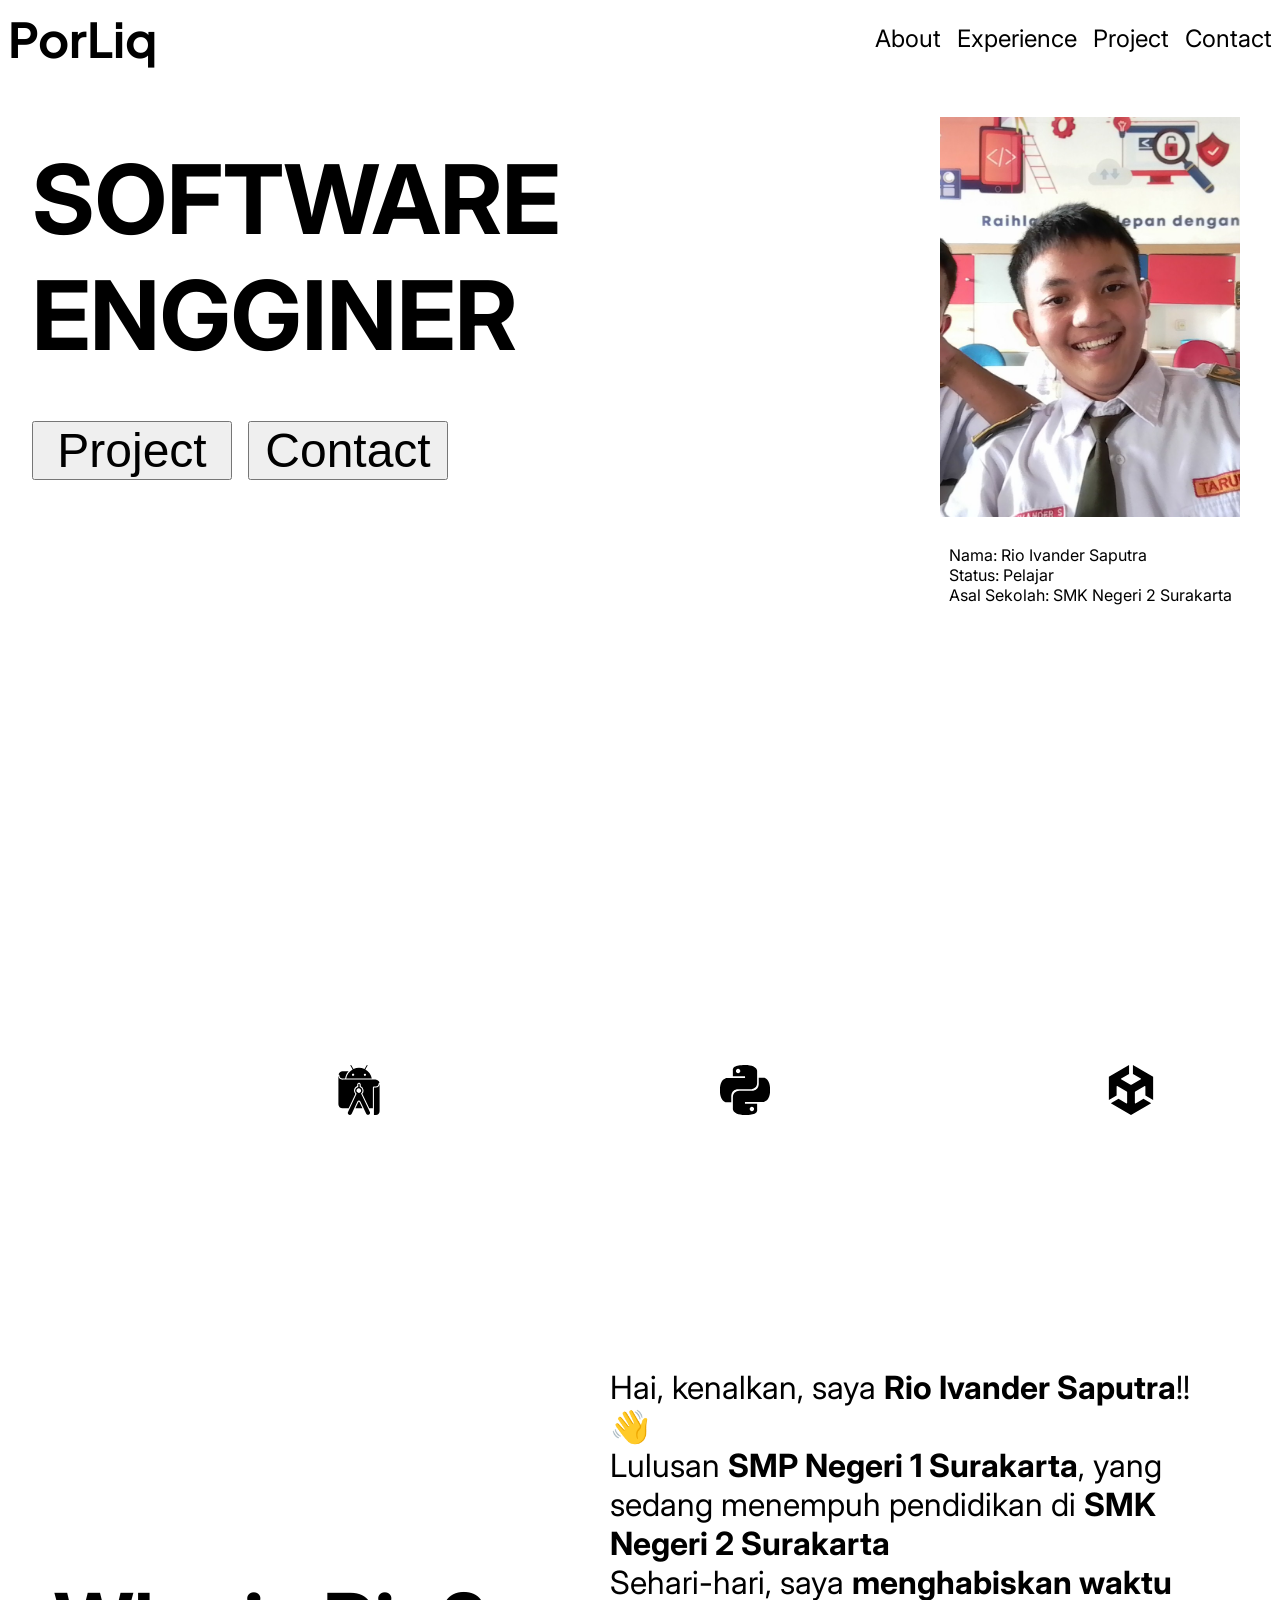
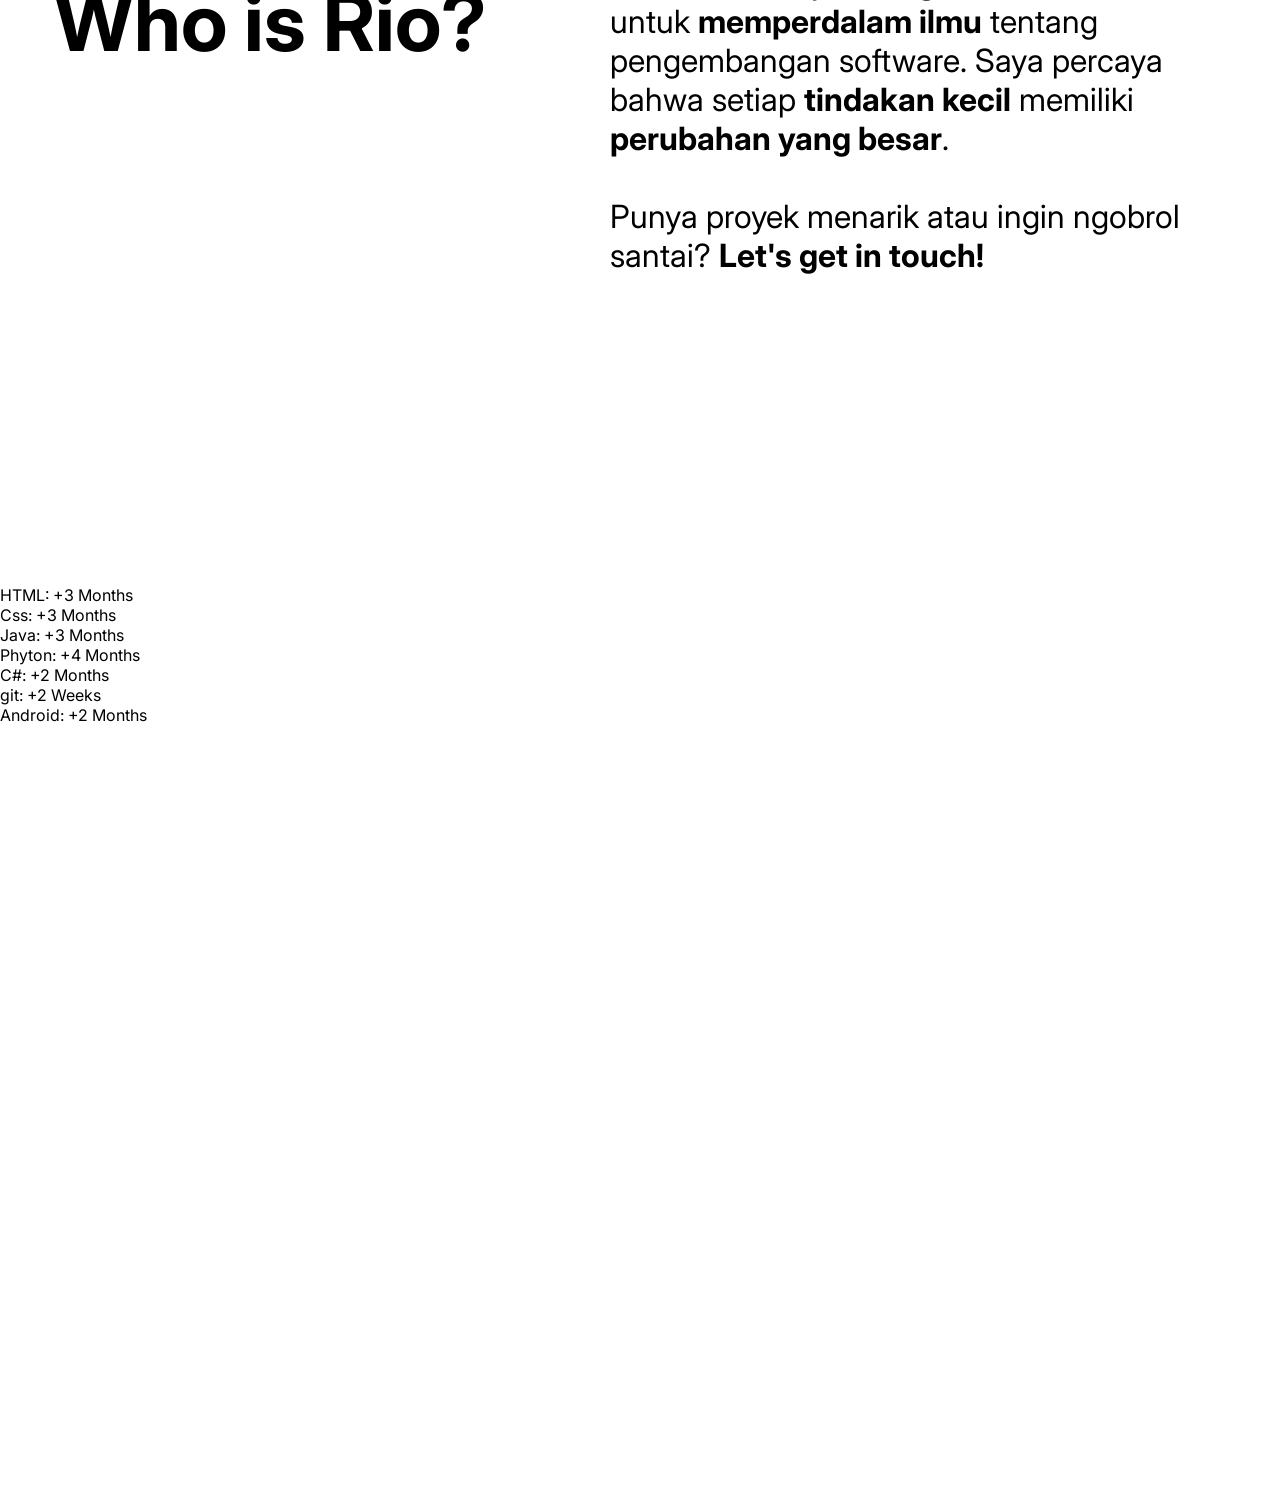
==== index.html @ a6c9bf60 "Rename Page-1.html to index.html" ====
<!DOCTYPE html>
<html lang="en">
<head>
    <meta charset="UTF-8">
    <meta name="viewport" content="width=device-width, initial-scale=1.0">
    <title>ProLi</title>

    <link rel="stylesheet" href="/style.css">
</head>
<body>
    <header id="MenuAtas">
            <section id="Tempat-Judul">
<!--                 <div id="Tempat-Animasi">
                    <p id="Animasi-Kotak"></p>
                    <p id="Animasi-Kotak"></p>
                    <p id="Animasi-Kotak"></p>
                    <p id="Animasi-Kotak"></p>
                </div> -->

                <h1 id="Judul-Halaman">PorLiq</h1>
            </section>
            <ul id="Tempat-List-Fast">
                <li class="List-Fast"> <a href="#About">About</a></li>
                <li class="List-Fast"> <a href="#Experience">Experience</a></li>
                <li class="List-Fast"> <a href="">Project</a></li>
                <li class="List-Fast"> <a href="">Contact</a></li>
            </ul>
    </header>

    <main>
        <div id="Tempat-Profil">

          
            <section id="Kartu-Profil">
                <figure><img src="../WIN_20260107_13_57_16_Pro.jpg" alt="Rio"></figure>
                <figcaption>
                    Nama: Rio Ivander Saputra <br>
                    Status: Pelajar <br>
                    Asal Sekolah: SMK Negeri 2 Surakarta <br>
                </figcaption>
            </section>

            <div id="Tambahan-Penjelasan">
                <h2 id="Judul-Bawah">SOFTWARE ENGGINER</h1>
                <div id="Tempat-Button">
                    <button class="Tombol"><a href="">Project</a></button>
                    <button class="Tombol"><a href="">Contact</a></button>
                </div>

            
            </div>  

        </div>

        <section id="Tempat-Kotak-Animasi">
            <div class="Animasi-Kotak-Program"><svg role="img" viewBox="0 0 24 24" xmlns="http://www.w3.org/2000/svg"><title>HTML5</title><path d="M1.5 0h21l-1.91 21.563L11.977 24l-8.564-2.438L1.5 0zm7.031 9.75l-.232-2.718 10.059.003.23-2.622L5.412 4.41l.698 8.01h9.126l-.326 3.426-2.91.804-2.955-.81-.188-2.11H6.248l.33 4.171L12 19.351l5.379-1.443.744-8.157H8.531z"/></svg></div>
            <div class="Animasi-Kotak-Program"><svg role="img" viewBox="0 0 24 24" xmlns="http://www.w3.org/2000/svg"><title>CSS</title><path d="M0 0v20.16A3.84 3.84 0 0 0 3.84 24h16.32A3.84 3.84 0 0 0 24 20.16V3.84A3.84 3.84 0 0 0 20.16 0Zm14.256 13.08c1.56 0 2.28 1.08 2.304 2.64h-1.608c.024-.288-.048-.6-.144-.84-.096-.192-.288-.264-.552-.264-.456 0-.696.264-.696.84-.024.576.288.888.768 1.08.72.288 1.608.744 1.92 1.296q.432.648.432 1.656c0 1.608-.912 2.592-2.496 2.592-1.656 0-2.4-1.032-2.424-2.688h1.68c0 .792.264 1.176.792 1.176.264 0 .456-.072.552-.24.192-.312.24-1.176-.048-1.512-.312-.408-.912-.6-1.32-.816q-.828-.396-1.224-.936c-.24-.36-.36-.888-.36-1.536 0-1.44.936-2.472 2.424-2.448m5.4 0c1.584 0 2.304 1.08 2.328 2.64h-1.608c0-.288-.048-.6-.168-.84-.096-.192-.264-.264-.528-.264-.48 0-.72.264-.72.84s.288.888.792 1.08c.696.288 1.608.744 1.92 1.296.264.432.408.984.408 1.656.024 1.608-.888 2.592-2.472 2.592-1.68 0-2.424-1.056-2.448-2.688h1.68c0 .744.264 1.176.792 1.176.264 0 .456-.072.552-.24.216-.312.264-1.176-.048-1.512-.288-.408-.888-.6-1.32-.816-.552-.264-.96-.576-1.2-.936s-.36-.888-.36-1.536c-.024-1.44.912-2.472 2.4-2.448m-11.031.018c.711-.006 1.419.198 1.839.63.432.432.672 1.128.648 1.992H9.336c.024-.456-.096-.792-.432-.96-.312-.144-.768-.048-.888.24-.12.264-.192.576-.168.864v3.504c0 .744.264 1.128.768 1.128a.65.65 0 0 0 .552-.264c.168-.24.192-.552.168-.84h1.776c.096 1.632-.984 2.712-2.568 2.688-1.536 0-2.496-.864-2.472-2.472v-4.032c0-.816.24-1.44.696-1.848.432-.408 1.146-.624 1.857-.63"/></svg></div>
            <div class="Animasi-Kotak-Program"><svg role="img" viewBox="0 0 24 24" xmlns="http://www.w3.org/2000/svg"><title>Android Studio</title><path d="M19.2693 10.3368c-.3321 0-.6026.2705-.6026.6031v9.8324h-1.7379l-3.3355-6.9396c.476-.5387.6797-1.286.5243-2.0009a2.2862 2.2862 0 0 0-1.2893-1.6248v-.8124c.0121-.2871-.1426-.5787-.4043-.7407-.1391-.0825-.2884-.1234-.4402-.1234a.8478.8478 0 0 0-.4318.1182c-.2701.1671-.4248.4587-.4123.7662l-.0003.721c-1.0149.3668-1.6619 1.4153-1.4867 2.5197a2.282 2.282 0 0 0 .5916 1.2103l-3.2096 6.9064H4.0928c-1.0949-.007-1.9797-.8948-1.9832-1.9896V5.016c-.0055 1.1024.8836 2.0006 1.9859 2.0062a2.024 2.024 0 0 0 .1326-.0037h14.7453s2.5343-.2189 2.8619 1.5392c-.2491.0287-.4449.2321-.4449.4889 0 .7115-.5791 1.2901-1.3028 1.2901h-.8183zM17.222 22.5366c.2347.4837.0329 1.066-.4507 1.3007-.1296.0629-.2666.0895-.4018.0927a.9738.9738 0 0 1-.3194-.0455c-.024-.0078-.046-.0209-.0694-.0305a.9701.9701 0 0 1-.2277-.1321c-.0247-.0192-.0495-.038-.0724-.0598-.0825-.0783-.1574-.1672-.21-.2757l-1.2554-2.6143-1.5585-3.2452a.7725.7725 0 0 0-.6995-.4443h-.0024a.792.792 0 0 0-.7083.4443l-1.5109 3.2452-1.2321 2.6464a.9722.9722 0 0 1-.7985.5795c-.0626.0053-.1238-.0024-.185-.0087-.0344-.0036-.069-.0053-.1025-.0124-.0489-.0103-.0954-.0278-.142-.0452-.0301-.0113-.0613-.0197-.0901-.0339-.0496-.0244-.0948-.0565-.1397-.0889-.0217-.0156-.0457-.0275-.0662-.045a.9862.9862 0 0 1-.1695-.1844.9788.9788 0 0 1-.0708-.9852l.8469-1.8223 3.2676-7.0314a1.7964 1.7964 0 0 1-.7072-1.1637c-.1555-.9799.5129-1.9003 1.4928-2.0559V9.3946a.3542.3542 0 0 1 .1674-.3155.3468.3468 0 0 1 .3541 0 .354.354 0 0 1 .1674.3155v1.159l.0129.0064a1.8028 1.8028 0 0 1 1.2878 1.378 1.7835 1.7835 0 0 1-.6439 1.7836l3.3889 7.0507.8481 1.7643zM12.9841 12.306c.0042-.6081-.4854-1.1044-1.0935-1.1085a1.1204 1.1204 0 0 0-.7856.3219 1.101 1.101 0 0 0-.323.7716c-.0042.6081.4854 1.1044 1.0935 1.1085h.0077c.6046 0 1.0967-.488 1.1009-1.0935zm-1.027 5.2768c-.1119.0005-.2121.0632-.2571.1553l-1.4127 3.0342h3.3733l-1.4564-3.0328a.274.274 0 0 0-.2471-.1567zm8.1432-6.7459l-.0129-.0001h-.8177a.103.103 0 0 0-.103.103v12.9103a.103.103 0 0 0 .0966.103h.8435c.9861-.0035 1.7836-.804 1.7836-1.79V9.0468c0 .9887-.8014 1.7901-1.7901 1.7901zM2.6098 5.0161v.019c.0039.816.6719 1.483 1.4874 1.4869a12.061 12.061 0 0 1 .1309-.0034h1.1286c.1972-1.315.7607-2.525 1.638-3.4859H4.0993c-.9266.0031-1.6971.6401-1.9191 1.4975.2417.0355.4296.235.4296.4859zm6.3381-2.8977L7.9112.3284a.219.219 0 0 1 0-.2189A.2384.2384 0 0 1 8.098 0a.219.219 0 0 1 .1867.1094l1.0496 1.8158a6.4907 6.4907 0 0 1 5.3186 0L15.696.1094a.2189.2189 0 0 1 .3734.2189l-1.0302 1.79c1.6671.9125 2.7974 2.5439 3.0975 4.4018l-12.286-.0014c.3004-1.8572 1.4305-3.488 3.0972-4.4003zm5.3774 2.6202a.515.515 0 0 0 .5271.5028.515.515 0 0 0 .5151-.5151.5213.5213 0 0 0-.8885-.367.5151.5151 0 0 0-.1537.3793zm-5.7178-.0067a.5151.5151 0 0 0 .5207.5095.5086.5086 0 0 0 .367-.1481.5215.5215 0 1 0-.734-.7341.515.515 0 0 0-.1537.3727z"/></svg></div>
            <div class="Animasi-Kotak-Program"><svg role="img" viewBox="0 0 24 24" xmlns="http://www.w3.org/2000/svg"><title>Python</title><path d="M14.25.18l.9.2.73.26.59.3.45.32.34.34.25.34.16.33.1.3.04.26.02.2-.01.13V8.5l-.05.63-.13.55-.21.46-.26.38-.3.31-.33.25-.35.19-.35.14-.33.1-.3.07-.26.04-.21.02H8.77l-.69.05-.59.14-.5.22-.41.27-.33.32-.27.35-.2.36-.15.37-.1.35-.07.32-.04.27-.02.21v3.06H3.17l-.21-.03-.28-.07-.32-.12-.35-.18-.36-.26-.36-.36-.35-.46-.32-.59-.28-.73-.21-.88-.14-1.05-.05-1.23.06-1.22.16-1.04.24-.87.32-.71.36-.57.4-.44.42-.33.42-.24.4-.16.36-.1.32-.05.24-.01h.16l.06.01h8.16v-.83H6.18l-.01-2.75-.02-.37.05-.34.11-.31.17-.28.25-.26.31-.23.38-.2.44-.18.51-.15.58-.12.64-.1.71-.06.77-.04.84-.02 1.27.05zm-6.3 1.98l-.23.33-.08.41.08.41.23.34.33.22.41.09.41-.09.33-.22.23-.34.08-.41-.08-.41-.23-.33-.33-.22-.41-.09-.41.09zm13.09 3.95l.28.06.32.12.35.18.36.27.36.35.35.47.32.59.28.73.21.88.14 1.04.05 1.23-.06 1.23-.16 1.04-.24.86-.32.71-.36.57-.4.45-.42.33-.42.24-.4.16-.36.09-.32.05-.24.02-.16-.01h-8.22v.82h5.84l.01 2.76.02.36-.05.34-.11.31-.17.29-.25.25-.31.24-.38.2-.44.17-.51.15-.58.13-.64.09-.71.07-.77.04-.84.01-1.27-.04-1.07-.14-.9-.2-.73-.25-.59-.3-.45-.33-.34-.34-.25-.34-.16-.33-.1-.3-.04-.25-.02-.2.01-.13v-5.34l.05-.64.13-.54.21-.46.26-.38.3-.32.33-.24.35-.2.35-.14.33-.1.3-.06.26-.04.21-.02.13-.01h5.84l.69-.05.59-.14.5-.21.41-.28.33-.32.27-.35.2-.36.15-.36.1-.35.07-.32.04-.28.02-.21V6.07h2.09l.14.01zm-6.47 14.25l-.23.33-.08.41.08.41.23.33.33.23.41.08.41-.08.33-.23.23-.33.08-.41-.08-.41-.23-.33-.33-.23-.41-.08-.41.08z"/></svg></div>
            <div class="Animasi-Kotak-Program"><svg role="img" viewBox="0 0 24 24" xmlns="http://www.w3.org/2000/svg"><title>Unity</title><path d="m12.9288 4.2939 3.7997 2.1929c.1366.077.1415.2905 0 .3675l-4.515 2.6076a.4192.4192 0 0 1-.4246 0L7.274 6.8543c-.139-.0745-.1415-.293 0-.3675l3.7972-2.193V0L1.3758 5.5977V16.793l3.7177-2.1456v-4.3858c-.0025-.1565.1813-.2682.318-.1838l4.5148 2.6076a.4252.4252 0 0 1 .2136.3676v5.2127c.0025.1565-.1813.2682-.3179.1838l-3.7996-2.1929-3.7178 2.1457L12 24l9.6954-5.5977-3.7178-2.1457-3.7996 2.1929c-.1341.082-.3229-.0248-.3179-.1838V13.053c0-.1565.087-.2956.2136-.3676l4.5149-2.6076c.134-.082.3228.0224.3179.1838v4.3858l3.7177 2.1456V5.5977L12.9288 0Z"/></svg></div>
        </section>

        <section class="Tempat-About">
            <h2 id="About">Who is Rio?</h2>
            <p id="Perkenalan"> Hai, kenalkan, saya <strong>Rio Ivander Saputra</strong>!! 👋 <br>
                Lulusan  <strong>SMP Negeri 1 Surakarta</strong>, yang sedang menempuh pendidikan di <strong> SMK Negeri 2 Surakarta </strong><br>
                Sehari-hari, saya <strong>menghabiskan waktu</strong> untuk <strong>memperdalam ilmu</strong> tentang pengembangan software. Saya percaya bahwa setiap <strong>tindakan kecil</strong> memiliki <strong>perubahan yang besar</strong>. <br>
                <br>
                Punya proyek menarik atau ingin ngobrol santai? <strong>Let's get in touch!</strong></p>
        </section>

        <section class="perbatasan">
            <div class="Elemen-Pembatas"></div>
        </section>

        <section id="Experience">
            <ul>
                <li>HTML: +3 Months</li>
                <li>Css: +3 Months</li>
                <li>Java: +3 Months</li>
                <li>Phyton: +4 Months</li>
                <li>C#: +2 Months</li>
                <li>git: +2 Weeks</li>
                <li>Android: +2 Months</li>
            </ul>
        </section>
    </main>
</body>
</html>
---- style.css ----
@import url('https://fonts.googleapis.com/css2?family=Plus+Jakarta+Sans:ital,wght@0,700;1,700&display=swap');
@import url('https://fonts.googleapis.com/css2?family=Inter:ital,opsz,wght@0,14..32,100..900;1,14..32,100..900&display=swap');

@media (prefers-color-scheme:dark) {
    :root {
    --Primary-color:#403F4C;
    --Second-color: #F5F5F5;
    --red:#E84855;
    --yellow: #F9DC5C;
    --blue: #3185FC;
    --pink: #EFBCD5;
    }
}

/* @media (prefers-color-scheme:dark) {
    :root {
    --Primary-color:#F5F5F5;
    --Second-color: #403F4C;
    --red:#E84855;
    --yellow: #F9DC5C;
    --blue: #3185FC;
    --pink: #EFBCD5;
    }
} */



* {
    margin: 0;
    padding: 0; 
}

html {
    scroll-behavior: smooth;
}

body {
    background-color: var(--Second-color);
    box-sizing: border-box;
    font-family: "Inter", sans-serif;
}

main {
    height: 100vh;
    width: auto;
}

h1 {
    font-family: "Plus Jakarta Sans", sans-serif;
}

a {
    text-decoration: none;
    color: var(--Second-color);
}

li {
    list-style: none;
}

#Judul-Halaman {
    font-weight: 700;
    font-size: 1.5rem;
}

.List-Fast {
    font-size: 1rem;
}

ul#Tempat-List-Fast {
    display: flex;
    flex-flow: row nowrap;
    gap: 0.5rem;
    align-items: center;
}



#Tempat-Judul {
    display: flex;
    flex-flow: row;
    gap: 1rem;
}

/* #Animasi-Kotak {
    width: 10px;
    height: 10px;
    background-color: var(--blue);
} */

/* #Tempat-Animasi {
    display: flex;
    flex-flow: column nowrap;
    justify-content: space-around;
} */

/* div#Tempat-Animasi :nth-child(1) {
    background-color: var(--pink);
}

div#Tempat-Animasi :nth-child(2) {
    background-color: var(--blue);
}

div#Tempat-Animasi :nth-child(3) {
    background-color: var(--yellow);
}

div#Tempat-Animasi :nth-child(4) {
    background-color: var(--red);
} */

#MenuAtas {
    background-color: var(--Primary-color);
    color: var(--Second-color);
    display: flex;
    flex-flow: row nowrap;
    justify-content: space-between;
    padding: 0.5em;
    position: sticky;
    top: 0;
    border-radius: 0 0 0.5em 0.5em;
    z-index: 1;
}

figure {
    border: 2px var(--Second-color) solid;
    margin: 0.5rem;
    padding: 0;
}

figcaption {
    margin: 1rem 1rem 1rem 1rem;
    color: var(--Second-color);
}

figure img {
    max-width: 300px;
    height: auto;
}

#Tempat-Profil {
    min-height: 100vh;
    width: auto;
    display: flex;
    align-items: center;
    flex-flow: column;
    padding-top: 2rem;
    padding-bottom: 1rem;
    justify-content: space-between;
}

#Kartu-Profil {
    display: flex;
    align-items: center;
    justify-content: center;
    flex-flow: column;
    background-color: var(--Primary-color);
    border: 3px var(--blue) solid;
}

#Kartu-Profil:hover {
    animation: bayangan 0.25s ease-in 0s 1 normal forwards;
}
#Kartu-Profil:not(:hover) {
    animation: tanpa-bayangan 0.25s ease-in 0s 1 reverse forwards;
}

@keyframes bayangan {
    0% {
    }
    100% {
    transform: translate(-5px,-5px);
    box-shadow: 5px 5px 10px var(--pink);
    box-shadow: 7px 7px 10px var(--red);
    }
}

@keyframes tanpa-bayangan {
    0% {
    }
    100% {
    transform: translate(-5px,-5px);
    box-shadow: 5px 5px 10px var(--pink);
    box-shadow: 7px 7px 10px var(--red);
    }
}

#Judul-Bawah {
    font-size: 2rem;
    font-weight: bold;
}

#Tempat-Button {
    display: flex;
    flex-flow: row;
    gap: 1rem;
    justify-content: center;
    align-items: center;
}

button.Tombol {
    min-width: 100px;
    font-size: 2rem;
}

#Tempat-Kotak-Animasi {
    display: flex;
    flex-flow: row nowrap;
    background-color: var(--Primary-color);
    justify-content: space-between;
    padding: 1em;
    margin-bottom: 2em;
    gap: 10em;
    overflow: hidden; /* digunakan untuk menyembunyikan/menganggap elemen yang keluar dari ukuran layar, akan dianggap tidak ada/hilang sementara */
}

.Animasi-Kotak-Program {
    flex-shrink: 0; /* digunakan untuk menjaga agar ukuran tetap pada semula/sudah ditentukan (agar tidak terkompres oleh area yang sempit) */
    width: 50px;
    height: 50px;
    background-color: var(--Second-color);
    padding: 0.5em;
    overflow: hidden;

    border-radius: 1em;
    animation: RunningIcon 15s ease-in-out 0.5s infinite alternate forwards;
}

.Elemen-Pembatas {
    margin-top: 2rem;
    margin-bottom: 2rem;
    width: 100vw;
    height: 50px;
    background-color: var(--red);
}



@keyframes RunningIcon {
    0% {
        transform: translateX(200%);
    }
    100% {
        transform: translateX(-700%);
    }
}

.Tempat-About {
    min-height: 100vh;
    width: auto;
    display: flex;
    flex-flow: row;
    align-items: center;
    justify-content: space-around;
}

#About {
    font-size: 5rem;
}

#Perkenalan {
    border-radius: 1rem;
    padding: 1rem;
    font-size: 2rem;
    width: 30ch;
    background-color: var(--Primary-color);
    color: var(--Second-color);
}

#Experience {
    height: 100vh;
    width: auto;
}

/* @media screen and (max-width:481px) {
    #Tempat-Profil {
        flex-flow: column;
    }
} */

@media screen and (min-width:769px) {
    @keyframes RunningIcon {
    0% {
        transform: translateX(200%);
    }
    100% {
        transform: translateX(-700%);
    }
    }

    #Judul-Halaman {
        font-weight: 700;
        font-size: 3rem;
    }

    .List-Fast {
        font-size: 1.5rem;
    }

    ul#Tempat-List-Fast {
        gap: 1rem;
    }

    #Judul-Bawah {
    font-size: 6rem;
    font-weight: bold;
    }

    button.Tombol {
    min-width: 200px;
    font-size: 3rem;
    }

    #Tempat-Kotak-Animasi {
        gap: 20em;
    }

    .Animasi-Kotak-Program {
        animation-duration: 20s;
    }

    #Tempat-Profil {
        flex-direction: row-reverse;
        padding: 2em;
        gap: 1em;
        align-items: start;
    }
    #Tambahan-Penjelasan {
        margin-top: 2rem;
        margin-bottom: 3rem;
        display: flex;
        flex-flow: column;
        gap: 3rem;
        align-items: start;
    }
/*     #Tempat-Button {

    }

    #Tempat-Kotak-Animasi {

    } */
    
}
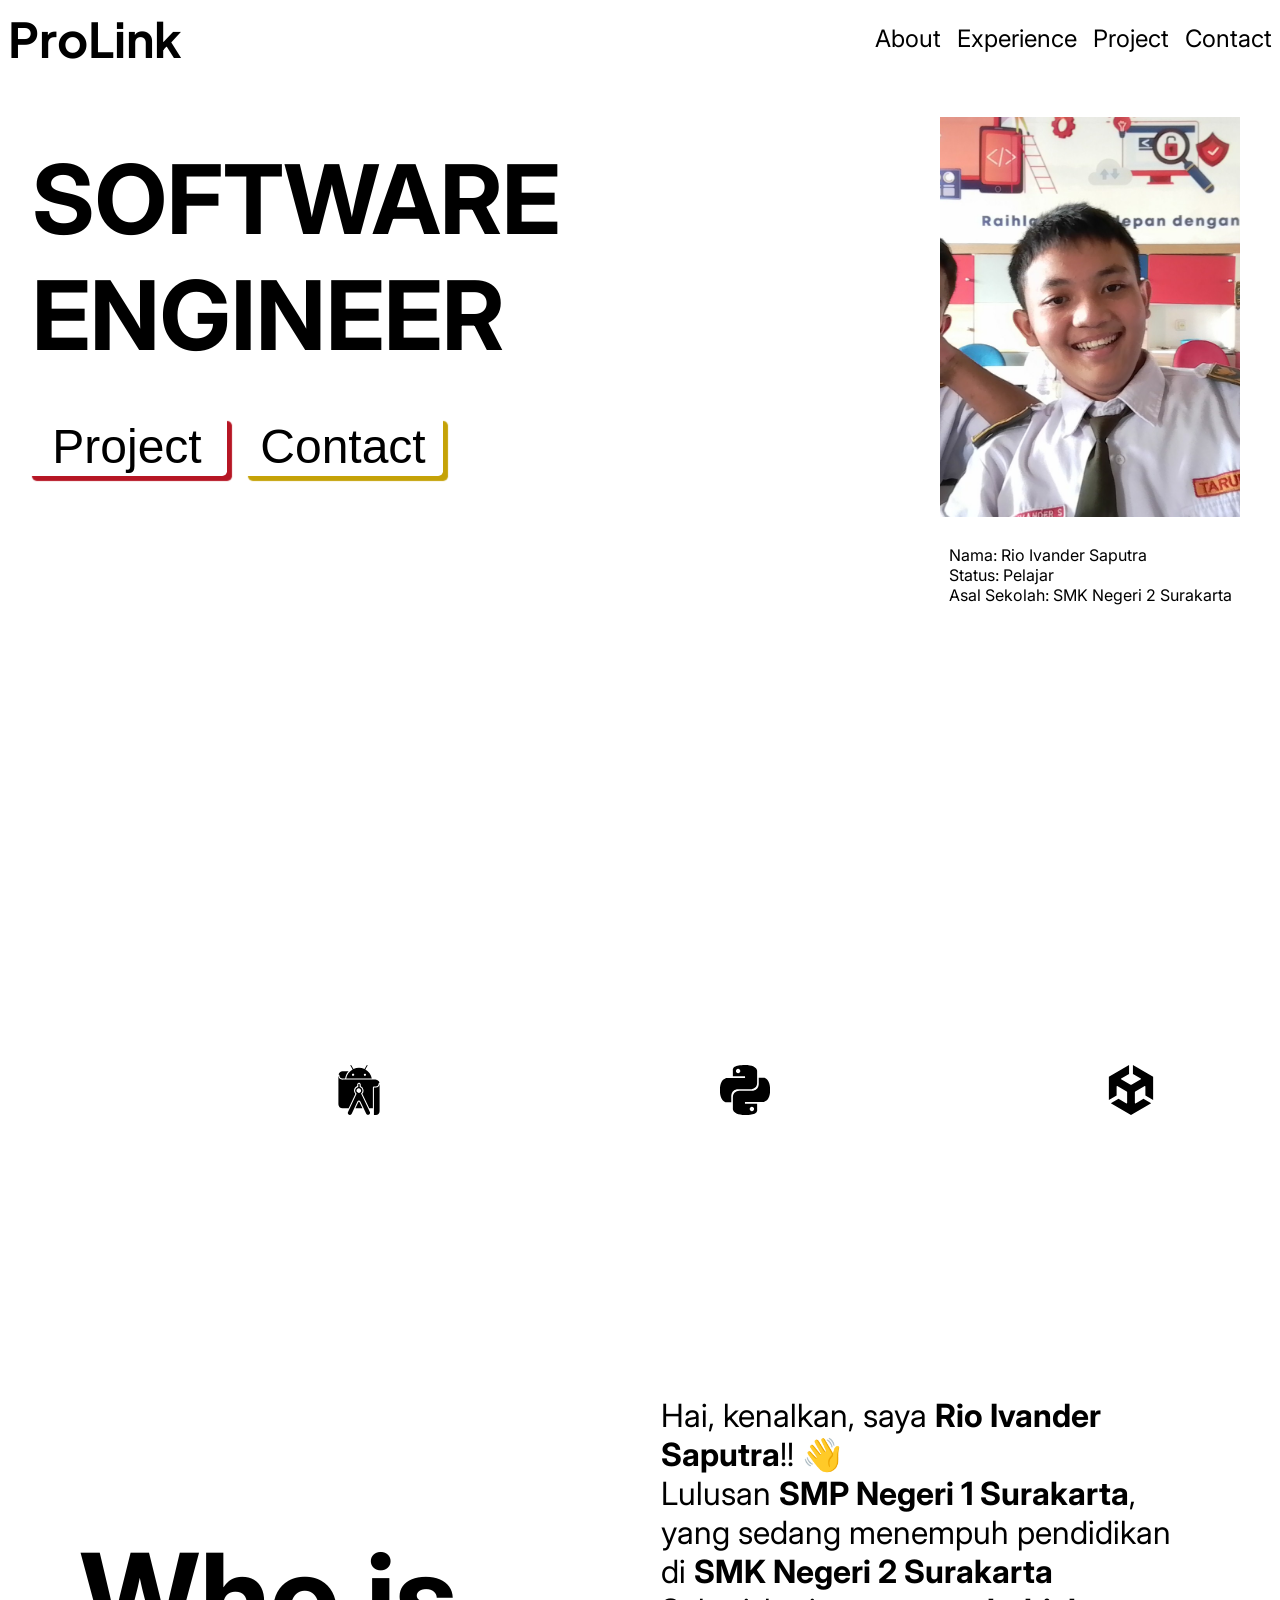
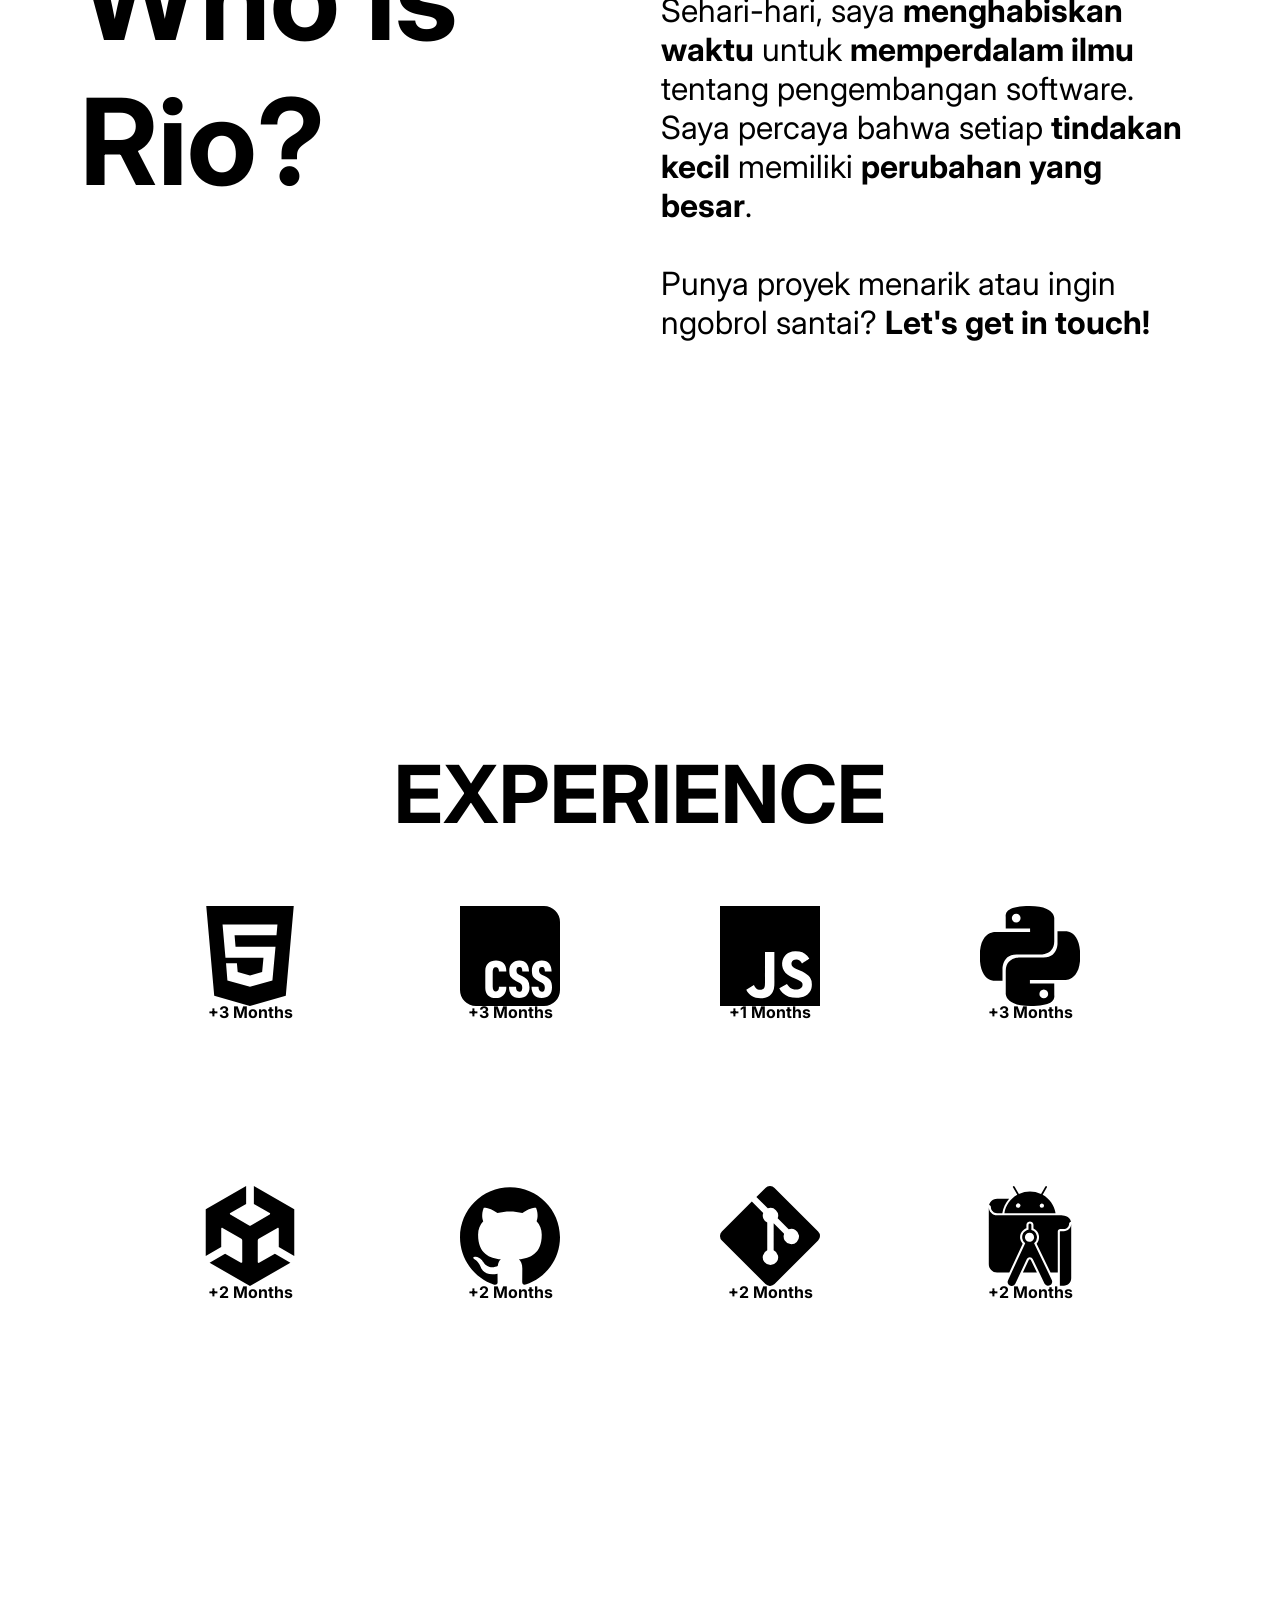
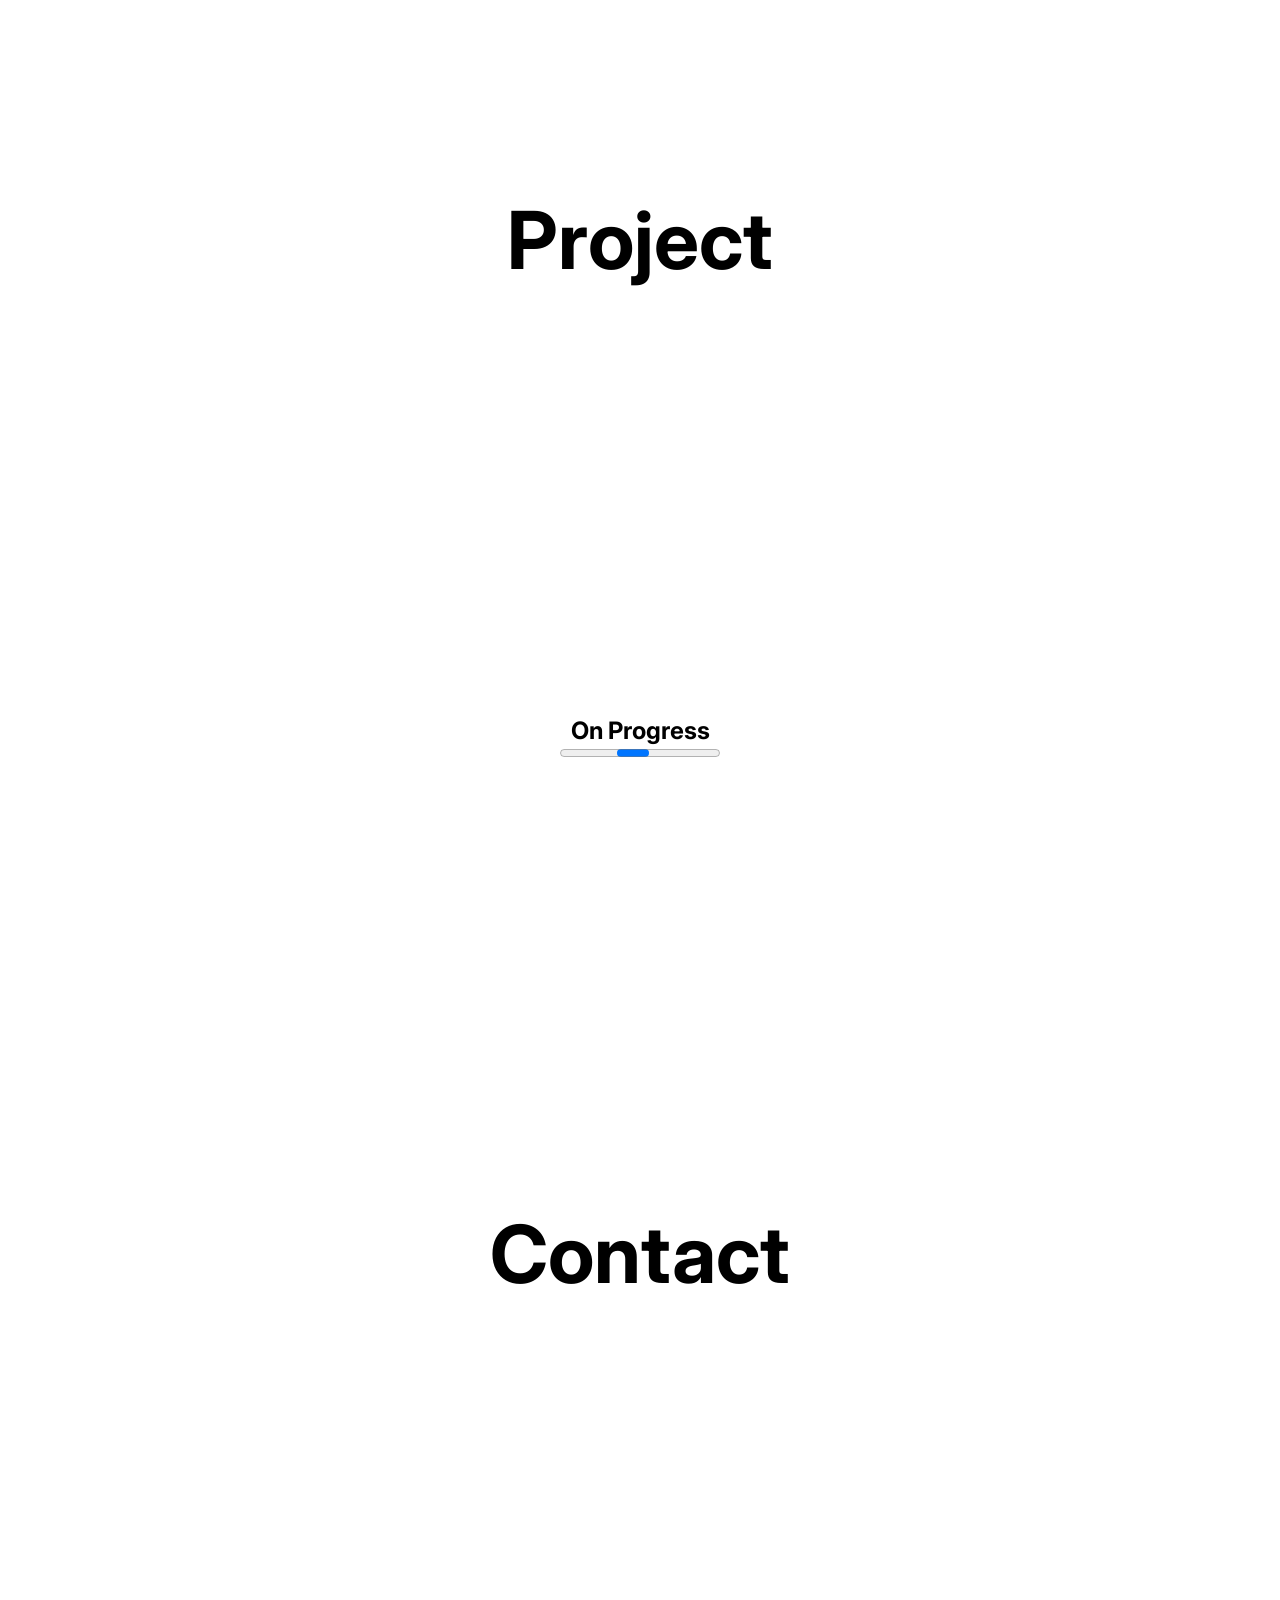
==== commit 7279fb00: "Rename Page-1.html to index.html" ====
--- a/index.html
+++ b/index.html
@@ -3,9 +3,9 @@
 <head>
     <meta charset="UTF-8">
     <meta name="viewport" content="width=device-width, initial-scale=1.0">
-    <title>ProLi</title>
+    <title>ProLink</title>
 
-    <link rel="stylesheet" href="/style.css">
+    <link rel="stylesheet" href="style.css">
 </head>
 <body>
     <header id="MenuAtas">
@@ -15,24 +15,23 @@
                     <p id="Animasi-Kotak"></p>
                     <p id="Animasi-Kotak"></p>
                     <p id="Animasi-Kotak"></p>
-                </div> -->
+                </div> ini contoh -->
 
-                <h1 id="Judul-Halaman">PorLiq</h1>
+                <h1 id="Judul-Halaman">ProLink</h1>
             </section>
             <ul id="Tempat-List-Fast">
                 <li class="List-Fast"> <a href="#About">About</a></li>
                 <li class="List-Fast"> <a href="#Experience">Experience</a></li>
-                <li class="List-Fast"> <a href="">Project</a></li>
-                <li class="List-Fast"> <a href="">Contact</a></li>
+                <li class="List-Fast"> <a href="#Project">Project</a></li>
+                <li class="List-Fast"> <a href="#Contact">Contact</a></li>
             </ul>
     </header>
 
     <main>
         <div id="Tempat-Profil">
-
           
             <section id="Kartu-Profil">
-                <figure><img src="../WIN_20260107_13_57_16_Pro.jpg" alt="Rio"></figure>
+                <figure><img src="Rio Ivn.jpg" alt="Rio"></figure>
                 <figcaption>
                     Nama: Rio Ivander Saputra <br>
                     Status: Pelajar <br>
@@ -41,10 +40,10 @@
             </section>
 
             <div id="Tambahan-Penjelasan">
-                <h2 id="Judul-Bawah">SOFTWARE ENGGINER</h1>
+                <h2 id="Judul-Bawah">SOFTWARE <span id="Warna-Judul">ENGINEER</span></h1>
                 <div id="Tempat-Button">
-                    <button class="Tombol"><a href="">Project</a></button>
-                    <button class="Tombol"><a href="">Contact</a></button>
+                    <button class="Tombol" id="Tombol-Project"><a href="#Project">Project</a></button>
+                    <button class="Tombol" id="Tombol-Contact"><a href="#Contact">Contact</a></button>
                 </div>
 
             
@@ -60,8 +59,8 @@
             <div class="Animasi-Kotak-Program"><svg role="img" viewBox="0 0 24 24" xmlns="http://www.w3.org/2000/svg"><title>Unity</title><path d="m12.9288 4.2939 3.7997 2.1929c.1366.077.1415.2905 0 .3675l-4.515 2.6076a.4192.4192 0 0 1-.4246 0L7.274 6.8543c-.139-.0745-.1415-.293 0-.3675l3.7972-2.193V0L1.3758 5.5977V16.793l3.7177-2.1456v-4.3858c-.0025-.1565.1813-.2682.318-.1838l4.5148 2.6076a.4252.4252 0 0 1 .2136.3676v5.2127c.0025.1565-.1813.2682-.3179.1838l-3.7996-2.1929-3.7178 2.1457L12 24l9.6954-5.5977-3.7178-2.1457-3.7996 2.1929c-.1341.082-.3229-.0248-.3179-.1838V13.053c0-.1565.087-.2956.2136-.3676l4.5149-2.6076c.134-.082.3228.0224.3179.1838v4.3858l3.7177 2.1456V5.5977L12.9288 0Z"/></svg></div>
         </section>
 
-        <section class="Tempat-About">
-            <h2 id="About">Who is Rio?</h2>
+        <section class="Tempat-About" id="About">
+            <h2>Who is Rio?</h2>
             <p id="Perkenalan"> Hai, kenalkan, saya <strong>Rio Ivander Saputra</strong>!! 👋 <br>
                 Lulusan  <strong>SMP Negeri 1 Surakarta</strong>, yang sedang menempuh pendidikan di <strong> SMK Negeri 2 Surakarta </strong><br>
                 Sehari-hari, saya <strong>menghabiskan waktu</strong> untuk <strong>memperdalam ilmu</strong> tentang pengembangan software. Saya percaya bahwa setiap <strong>tindakan kecil</strong> memiliki <strong>perubahan yang besar</strong>. <br>
@@ -73,17 +72,72 @@
             <div class="Elemen-Pembatas"></div>
         </section>
 
-        <section id="Experience">
-            <ul>
-                <li>HTML: +3 Months</li>
-                <li>Css: +3 Months</li>
-                <li>Java: +3 Months</li>
-                <li>Phyton: +4 Months</li>
-                <li>C#: +2 Months</li>
-                <li>git: +2 Weeks</li>
-                <li>Android: +2 Months</li>
-            </ul>
+        <section class="Tempat-Experience" id="Experience"><!-- id="Pengalaman" -->
+            <h2 class="h2-SubJudul">EXPERIENCE</h2>
+<!--             <section id="Experience"> -->
+
+                <section id="Tempat-Kotak-Experience">
+                    <div class="Paket-Experience"><div class="Kotok-Experience"><svg role="img" viewBox="0 0 24 24" xmlns="http://www.w3.org/2000/svg"><title>HTML5</title><path d="M1.5 0h21l-1.91 21.563L11.977 24l-8.564-2.438L1.5 0zm7.031 9.75l-.232-2.718 10.059.003.23-2.622L5.412 4.41l.698 8.01h9.126l-.326 3.426-2.91.804-2.955-.81-.188-2.11H6.248l.33 4.171L12 19.351l5.379-1.443.744-8.157H8.531z"/></svg></div> <div class="Waktu-Pengalaman"><h2 class="Teks-Pengalaman">+3 Months</h2></div></div>
+                    <div class="Paket-Experience"><div class="Kotok-Experience"><svg role="img" viewBox="0 0 24 24" xmlns="http://www.w3.org/2000/svg"><title>CSS</title><path d="M0 0v20.16A3.84 3.84 0 0 0 3.84 24h16.32A3.84 3.84 0 0 0 24 20.16V3.84A3.84 3.84 0 0 0 20.16 0Zm14.256 13.08c1.56 0 2.28 1.08 2.304 2.64h-1.608c.024-.288-.048-.6-.144-.84-.096-.192-.288-.264-.552-.264-.456 0-.696.264-.696.84-.024.576.288.888.768 1.08.72.288 1.608.744 1.92 1.296q.432.648.432 1.656c0 1.608-.912 2.592-2.496 2.592-1.656 0-2.4-1.032-2.424-2.688h1.68c0 .792.264 1.176.792 1.176.264 0 .456-.072.552-.24.192-.312.24-1.176-.048-1.512-.312-.408-.912-.6-1.32-.816q-.828-.396-1.224-.936c-.24-.36-.36-.888-.36-1.536 0-1.44.936-2.472 2.424-2.448m5.4 0c1.584 0 2.304 1.08 2.328 2.64h-1.608c0-.288-.048-.6-.168-.84-.096-.192-.264-.264-.528-.264-.48 0-.72.264-.72.84s.288.888.792 1.08c.696.288 1.608.744 1.92 1.296.264.432.408.984.408 1.656.024 1.608-.888 2.592-2.472 2.592-1.68 0-2.424-1.056-2.448-2.688h1.68c0 .744.264 1.176.792 1.176.264 0 .456-.072.552-.24.216-.312.264-1.176-.048-1.512-.288-.408-.888-.6-1.32-.816-.552-.264-.96-.576-1.2-.936s-.36-.888-.36-1.536c-.024-1.44.912-2.472 2.4-2.448m-11.031.018c.711-.006 1.419.198 1.839.63.432.432.672 1.128.648 1.992H9.336c.024-.456-.096-.792-.432-.96-.312-.144-.768-.048-.888.24-.12.264-.192.576-.168.864v3.504c0 .744.264 1.128.768 1.128a.65.65 0 0 0 .552-.264c.168-.24.192-.552.168-.84h1.776c.096 1.632-.984 2.712-2.568 2.688-1.536 0-2.496-.864-2.472-2.472v-4.032c0-.816.24-1.44.696-1.848.432-.408 1.146-.624 1.857-.63"/></svg></div><div class="Waktu-Pengalaman"><h2 class="Teks-Pengalaman">+3 Months</h2></div></div>
+                    <div class="Paket-Experience"><div class="Kotok-Experience"><svg role="img" viewBox="0 0 24 24" xmlns="http://www.w3.org/2000/svg"><title>JavaScript</title><path d="M0 0h24v24H0V0zm22.034 18.276c-.175-1.095-.888-2.015-3.003-2.873-.736-.345-1.554-.585-1.797-1.14-.091-.33-.105-.51-.046-.705.15-.646.915-.84 1.515-.66.39.12.75.42.976.9 1.034-.676 1.034-.676 1.755-1.125-.27-.42-.404-.601-.586-.78-.63-.705-1.469-1.065-2.834-1.034l-.705.089c-.676.165-1.32.525-1.71 1.005-1.14 1.291-.811 3.541.569 4.471 1.365 1.02 3.361 1.244 3.616 2.205.24 1.17-.87 1.545-1.966 1.41-.811-.18-1.26-.586-1.755-1.336l-1.83 1.051c.21.48.45.689.81 1.109 1.74 1.756 6.09 1.666 6.871-1.004.029-.09.24-.705.074-1.65l.046.067zm-8.983-7.245h-2.248c0 1.938-.009 3.864-.009 5.805 0 1.232.063 2.363-.138 2.711-.33.689-1.18.601-1.566.48-.396-.196-.597-.466-.83-.855-.063-.105-.11-.196-.127-.196l-1.825 1.125c.305.63.75 1.172 1.324 1.517.855.51 2.004.675 3.207.405.783-.226 1.458-.691 1.811-1.411.51-.93.402-2.07.397-3.346.012-2.054 0-4.109 0-6.179l.004-.056z"/></svg></div><div class="Waktu-Pengalaman"><h2 class="Teks-Pengalaman">+1 Months</h2></div></div>
+                    <div class="Paket-Experience"><div class="Kotok-Experience"><svg role="img" viewBox="0 0 24 24" xmlns="http://www.w3.org/2000/svg"><title>Python</title><path d="M14.25.18l.9.2.73.26.59.3.45.32.34.34.25.34.16.33.1.3.04.26.02.2-.01.13V8.5l-.05.63-.13.55-.21.46-.26.38-.3.31-.33.25-.35.19-.35.14-.33.1-.3.07-.26.04-.21.02H8.77l-.69.05-.59.14-.5.22-.41.27-.33.32-.27.35-.2.36-.15.37-.1.35-.07.32-.04.27-.02.21v3.06H3.17l-.21-.03-.28-.07-.32-.12-.35-.18-.36-.26-.36-.36-.35-.46-.32-.59-.28-.73-.21-.88-.14-1.05-.05-1.23.06-1.22.16-1.04.24-.87.32-.71.36-.57.4-.44.42-.33.42-.24.4-.16.36-.1.32-.05.24-.01h.16l.06.01h8.16v-.83H6.18l-.01-2.75-.02-.37.05-.34.11-.31.17-.28.25-.26.31-.23.38-.2.44-.18.51-.15.58-.12.64-.1.71-.06.77-.04.84-.02 1.27.05zm-6.3 1.98l-.23.33-.08.41.08.41.23.34.33.22.41.09.41-.09.33-.22.23-.34.08-.41-.08-.41-.23-.33-.33-.22-.41-.09-.41.09zm13.09 3.95l.28.06.32.12.35.18.36.27.36.35.35.47.32.59.28.73.21.88.14 1.04.05 1.23-.06 1.23-.16 1.04-.24.86-.32.71-.36.57-.4.45-.42.33-.42.24-.4.16-.36.09-.32.05-.24.02-.16-.01h-8.22v.82h5.84l.01 2.76.02.36-.05.34-.11.31-.17.29-.25.25-.31.24-.38.2-.44.17-.51.15-.58.13-.64.09-.71.07-.77.04-.84.01-1.27-.04-1.07-.14-.9-.2-.73-.25-.59-.3-.45-.33-.34-.34-.25-.34-.16-.33-.1-.3-.04-.25-.02-.2.01-.13v-5.34l.05-.64.13-.54.21-.46.26-.38.3-.32.33-.24.35-.2.35-.14.33-.1.3-.06.26-.04.21-.02.13-.01h5.84l.69-.05.59-.14.5-.21.41-.28.33-.32.27-.35.2-.36.15-.36.1-.35.07-.32.04-.28.02-.21V6.07h2.09l.14.01zm-6.47 14.25l-.23.33-.08.41.08.41.23.33.33.23.41.08.41-.08.33-.23.23-.33.08-.41-.08-.41-.23-.33-.33-.23-.41-.08-.41.08z"/></svg></div><div class="Waktu-Pengalaman"><h2 class="Teks-Pengalaman">+3 Months</h2></div></div>
+                    <div class="Paket-Experience"><div class="Kotok-Experience"><svg role="img" viewBox="0 0 24 24" xmlns="http://www.w3.org/2000/svg"><title>Unity</title><path d="m12.9288 4.2939 3.7997 2.1929c.1366.077.1415.2905 0 .3675l-4.515 2.6076a.4192.4192 0 0 1-.4246 0L7.274 6.8543c-.139-.0745-.1415-.293 0-.3675l3.7972-2.193V0L1.3758 5.5977V16.793l3.7177-2.1456v-4.3858c-.0025-.1565.1813-.2682.318-.1838l4.5148 2.6076a.4252.4252 0 0 1 .2136.3676v5.2127c.0025.1565-.1813.2682-.3179.1838l-3.7996-2.1929-3.7178 2.1457L12 24l9.6954-5.5977-3.7178-2.1457-3.7996 2.1929c-.1341.082-.3229-.0248-.3179-.1838V13.053c0-.1565.087-.2956.2136-.3676l4.5149-2.6076c.134-.082.3228.0224.3179.1838v4.3858l3.7177 2.1456V5.5977L12.9288 0Z"/></svg></div><div class="Waktu-Pengalaman"><h2 class="Teks-Pengalaman">+2 Months</h2></div></div>
+                    <div class="Paket-Experience"><div class="Kotok-Experience"><svg role="img" viewBox="0 0 24 24" xmlns="http://www.w3.org/2000/svg"><title>GitHub</title><path d="M12 .297c-6.63 0-12 5.373-12 12 0 5.303 3.438 9.8 8.205 11.385.6.113.82-.258.82-.577 0-.285-.01-1.04-.015-2.04-3.338.724-4.042-1.61-4.042-1.61C4.422 18.07 3.633 17.7 3.633 17.7c-1.087-.744.084-.729.084-.729 1.205.084 1.838 1.236 1.838 1.236 1.07 1.835 2.809 1.305 3.495.998.108-.776.417-1.305.76-1.605-2.665-.3-5.466-1.332-5.466-5.93 0-1.31.465-2.38 1.235-3.22-.135-.303-.54-1.523.105-3.176 0 0 1.005-.322 3.3 1.23.96-.267 1.98-.399 3-.405 1.02.006 2.04.138 3 .405 2.28-1.552 3.285-1.23 3.285-1.23.645 1.653.24 2.873.12 3.176.765.84 1.23 1.91 1.23 3.22 0 4.61-2.805 5.625-5.475 5.92.42.36.81 1.096.81 2.22 0 1.606-.015 2.896-.015 3.286 0 .315.21.69.825.57C20.565 22.092 24 17.592 24 12.297c0-6.627-5.373-12-12-12"/></svg></div><div class="Waktu-Pengalaman"><h2 class="Teks-Pengalaman">+2 Months</h2></div></div>
+                    <div class="Paket-Experience"><div class="Kotok-Experience"><svg role="img" viewBox="0 0 24 24" xmlns="http://www.w3.org/2000/svg"><title>Git</title><path d="M13.09 23.549a1.54 1.54 0 0 1-2.18 0L.451 13.089a1.54 1.54 0 0 1 0-2.179l7.191-7.19 2.733 2.733a1.85 1.85 0 0 0 .964 2.326v6.66a1.849 1.849 0 1 0 1.54 0V8.957l2.508 2.508a1.85 1.85 0 1 0 1.09-1.09l-2.634-2.634a1.85 1.85 0 0 0-2.378-2.377L8.73 2.63 10.91.451a1.54 1.54 0 0 1 2.179 0l10.459 10.46a1.54 1.54 0 0 1 0 2.179z"/></svg></div><div class="Waktu-Pengalaman"><h2 class="Teks-Pengalaman">+2 Months</h2></div></div>
+                    <div class="Paket-Experience"><div class="Kotok-Experience"><svg role="img" viewBox="0 0 24 24" xmlns="http://www.w3.org/2000/svg"><title>Android Studio</title><path d="M19.2693 10.3368c-.3321 0-.6026.2705-.6026.6031v9.8324h-1.7379l-3.3355-6.9396c.476-.5387.6797-1.286.5243-2.0009a2.2862 2.2862 0 0 0-1.2893-1.6248v-.8124c.0121-.2871-.1426-.5787-.4043-.7407-.1391-.0825-.2884-.1234-.4402-.1234a.8478.8478 0 0 0-.4318.1182c-.2701.1671-.4248.4587-.4123.7662l-.0003.721c-1.0149.3668-1.6619 1.4153-1.4867 2.5197a2.282 2.282 0 0 0 .5916 1.2103l-3.2096 6.9064H4.0928c-1.0949-.007-1.9797-.8948-1.9832-1.9896V5.016c-.0055 1.1024.8836 2.0006 1.9859 2.0062a2.024 2.024 0 0 0 .1326-.0037h14.7453s2.5343-.2189 2.8619 1.5392c-.2491.0287-.4449.2321-.4449.4889 0 .7115-.5791 1.2901-1.3028 1.2901h-.8183zM17.222 22.5366c.2347.4837.0329 1.066-.4507 1.3007-.1296.0629-.2666.0895-.4018.0927a.9738.9738 0 0 1-.3194-.0455c-.024-.0078-.046-.0209-.0694-.0305a.9701.9701 0 0 1-.2277-.1321c-.0247-.0192-.0495-.038-.0724-.0598-.0825-.0783-.1574-.1672-.21-.2757l-1.2554-2.6143-1.5585-3.2452a.7725.7725 0 0 0-.6995-.4443h-.0024a.792.792 0 0 0-.7083.4443l-1.5109 3.2452-1.2321 2.6464a.9722.9722 0 0 1-.7985.5795c-.0626.0053-.1238-.0024-.185-.0087-.0344-.0036-.069-.0053-.1025-.0124-.0489-.0103-.0954-.0278-.142-.0452-.0301-.0113-.0613-.0197-.0901-.0339-.0496-.0244-.0948-.0565-.1397-.0889-.0217-.0156-.0457-.0275-.0662-.045a.9862.9862 0 0 1-.1695-.1844.9788.9788 0 0 1-.0708-.9852l.8469-1.8223 3.2676-7.0314a1.7964 1.7964 0 0 1-.7072-1.1637c-.1555-.9799.5129-1.9003 1.4928-2.0559V9.3946a.3542.3542 0 0 1 .1674-.3155.3468.3468 0 0 1 .3541 0 .354.354 0 0 1 .1674.3155v1.159l.0129.0064a1.8028 1.8028 0 0 1 1.2878 1.378 1.7835 1.7835 0 0 1-.6439 1.7836l3.3889 7.0507.8481 1.7643zM12.9841 12.306c.0042-.6081-.4854-1.1044-1.0935-1.1085a1.1204 1.1204 0 0 0-.7856.3219 1.101 1.101 0 0 0-.323.7716c-.0042.6081.4854 1.1044 1.0935 1.1085h.0077c.6046 0 1.0967-.488 1.1009-1.0935zm-1.027 5.2768c-.1119.0005-.2121.0632-.2571.1553l-1.4127 3.0342h3.3733l-1.4564-3.0328a.274.274 0 0 0-.2471-.1567zm8.1432-6.7459l-.0129-.0001h-.8177a.103.103 0 0 0-.103.103v12.9103a.103.103 0 0 0 .0966.103h.8435c.9861-.0035 1.7836-.804 1.7836-1.79V9.0468c0 .9887-.8014 1.7901-1.7901 1.7901zM2.6098 5.0161v.019c.0039.816.6719 1.483 1.4874 1.4869a12.061 12.061 0 0 1 .1309-.0034h1.1286c.1972-1.315.7607-2.525 1.638-3.4859H4.0993c-.9266.0031-1.6971.6401-1.9191 1.4975.2417.0355.4296.235.4296.4859zm6.3381-2.8977L7.9112.3284a.219.219 0 0 1 0-.2189A.2384.2384 0 0 1 8.098 0a.219.219 0 0 1 .1867.1094l1.0496 1.8158a6.4907 6.4907 0 0 1 5.3186 0L15.696.1094a.2189.2189 0 0 1 .3734.2189l-1.0302 1.79c1.6671.9125 2.7974 2.5439 3.0975 4.4018l-12.286-.0014c.3004-1.8572 1.4305-3.488 3.0972-4.4003zm5.3774 2.6202a.515.515 0 0 0 .5271.5028.515.515 0 0 0 .5151-.5151.5213.5213 0 0 0-.8885-.367.5151.5151 0 0 0-.1537.3793zm-5.7178-.0067a.5151.5151 0 0 0 .5207.5095.5086.5086 0 0 0 .367-.1481.5215.5215 0 1 0-.734-.7341.515.515 0 0 0-.1537.3727z"/></svg></div><div class="Waktu-Pengalaman"><h2 class="Teks-Pengalaman">+2 Months</h2></div></div>
+                </section>
+                
+
+
+<!--                 <ul>
+                    <section id="Tempat-Kotak-Experience">
+                        <li><div class="Paket-Experience"><div class="Kotok-Experience"><svg role="img" viewBox="0 0 24 24" xmlns="http://www.w3.org/2000/svg"><title>HTML5</title><path d="M1.5 0h21l-1.91 21.563L11.977 24l-8.564-2.438L1.5 0zm7.031 9.75l-.232-2.718 10.059.003.23-2.622L5.412 4.41l.698 8.01h9.126l-.326 3.426-2.91.804-2.955-.81-.188-2.11H6.248l.33 4.171L12 19.351l5.379-1.443.744-8.157H8.531z"/></svg></div> <div class="Waktu-Pengalaman"><h2 class="Teks-Pengalaman">+3 Months</h2></div></div></li>
+                        <li><div class="Paket-Experience"><div class="Kotok-Experience"><svg role="img" viewBox="0 0 24 24" xmlns="http://www.w3.org/2000/svg"><title>CSS</title><path d="M0 0v20.16A3.84 3.84 0 0 0 3.84 24h16.32A3.84 3.84 0 0 0 24 20.16V3.84A3.84 3.84 0 0 0 20.16 0Zm14.256 13.08c1.56 0 2.28 1.08 2.304 2.64h-1.608c.024-.288-.048-.6-.144-.84-.096-.192-.288-.264-.552-.264-.456 0-.696.264-.696.84-.024.576.288.888.768 1.08.72.288 1.608.744 1.92 1.296q.432.648.432 1.656c0 1.608-.912 2.592-2.496 2.592-1.656 0-2.4-1.032-2.424-2.688h1.68c0 .792.264 1.176.792 1.176.264 0 .456-.072.552-.24.192-.312.24-1.176-.048-1.512-.312-.408-.912-.6-1.32-.816q-.828-.396-1.224-.936c-.24-.36-.36-.888-.36-1.536 0-1.44.936-2.472 2.424-2.448m5.4 0c1.584 0 2.304 1.08 2.328 2.64h-1.608c0-.288-.048-.6-.168-.84-.096-.192-.264-.264-.528-.264-.48 0-.72.264-.72.84s.288.888.792 1.08c.696.288 1.608.744 1.92 1.296.264.432.408.984.408 1.656.024 1.608-.888 2.592-2.472 2.592-1.68 0-2.424-1.056-2.448-2.688h1.68c0 .744.264 1.176.792 1.176.264 0 .456-.072.552-.24.216-.312.264-1.176-.048-1.512-.288-.408-.888-.6-1.32-.816-.552-.264-.96-.576-1.2-.936s-.36-.888-.36-1.536c-.024-1.44.912-2.472 2.4-2.448m-11.031.018c.711-.006 1.419.198 1.839.63.432.432.672 1.128.648 1.992H9.336c.024-.456-.096-.792-.432-.96-.312-.144-.768-.048-.888.24-.12.264-.192.576-.168.864v3.504c0 .744.264 1.128.768 1.128a.65.65 0 0 0 .552-.264c.168-.24.192-.552.168-.84h1.776c.096 1.632-.984 2.712-2.568 2.688-1.536 0-2.496-.864-2.472-2.472v-4.032c0-.816.24-1.44.696-1.848.432-.408 1.146-.624 1.857-.63"/></svg></div><div class="Waktu-Pengalaman"><h2 class="Teks-Pengalaman">+3 Months</h2></div></div></li>
+                        <li><div class="Paket-Experience"><div class="Kotok-Experience"><svg role="img" viewBox="0 0 24 24" xmlns="http://www.w3.org/2000/svg"><title>JavaScript</title><path d="M0 0h24v24H0V0zm22.034 18.276c-.175-1.095-.888-2.015-3.003-2.873-.736-.345-1.554-.585-1.797-1.14-.091-.33-.105-.51-.046-.705.15-.646.915-.84 1.515-.66.39.12.75.42.976.9 1.034-.676 1.034-.676 1.755-1.125-.27-.42-.404-.601-.586-.78-.63-.705-1.469-1.065-2.834-1.034l-.705.089c-.676.165-1.32.525-1.71 1.005-1.14 1.291-.811 3.541.569 4.471 1.365 1.02 3.361 1.244 3.616 2.205.24 1.17-.87 1.545-1.966 1.41-.811-.18-1.26-.586-1.755-1.336l-1.83 1.051c.21.48.45.689.81 1.109 1.74 1.756 6.09 1.666 6.871-1.004.029-.09.24-.705.074-1.65l.046.067zm-8.983-7.245h-2.248c0 1.938-.009 3.864-.009 5.805 0 1.232.063 2.363-.138 2.711-.33.689-1.18.601-1.566.48-.396-.196-.597-.466-.83-.855-.063-.105-.11-.196-.127-.196l-1.825 1.125c.305.63.75 1.172 1.324 1.517.855.51 2.004.675 3.207.405.783-.226 1.458-.691 1.811-1.411.51-.93.402-2.07.397-3.346.012-2.054 0-4.109 0-6.179l.004-.056z"/></svg></div><div class="Waktu-Pengalaman"><h2 class="Teks-Pengalaman">+1 Months</h2></div></div></li>
+                        <li><div class="Paket-Experience"><div class="Kotok-Experience"><svg role="img" viewBox="0 0 24 24" xmlns="http://www.w3.org/2000/svg"><title>Python</title><path d="M14.25.18l.9.2.73.26.59.3.45.32.34.34.25.34.16.33.1.3.04.26.02.2-.01.13V8.5l-.05.63-.13.55-.21.46-.26.38-.3.31-.33.25-.35.19-.35.14-.33.1-.3.07-.26.04-.21.02H8.77l-.69.05-.59.14-.5.22-.41.27-.33.32-.27.35-.2.36-.15.37-.1.35-.07.32-.04.27-.02.21v3.06H3.17l-.21-.03-.28-.07-.32-.12-.35-.18-.36-.26-.36-.36-.35-.46-.32-.59-.28-.73-.21-.88-.14-1.05-.05-1.23.06-1.22.16-1.04.24-.87.32-.71.36-.57.4-.44.42-.33.42-.24.4-.16.36-.1.32-.05.24-.01h.16l.06.01h8.16v-.83H6.18l-.01-2.75-.02-.37.05-.34.11-.31.17-.28.25-.26.31-.23.38-.2.44-.18.51-.15.58-.12.64-.1.71-.06.77-.04.84-.02 1.27.05zm-6.3 1.98l-.23.33-.08.41.08.41.23.34.33.22.41.09.41-.09.33-.22.23-.34.08-.41-.08-.41-.23-.33-.33-.22-.41-.09-.41.09zm13.09 3.95l.28.06.32.12.35.18.36.27.36.35.35.47.32.59.28.73.21.88.14 1.04.05 1.23-.06 1.23-.16 1.04-.24.86-.32.71-.36.57-.4.45-.42.33-.42.24-.4.16-.36.09-.32.05-.24.02-.16-.01h-8.22v.82h5.84l.01 2.76.02.36-.05.34-.11.31-.17.29-.25.25-.31.24-.38.2-.44.17-.51.15-.58.13-.64.09-.71.07-.77.04-.84.01-1.27-.04-1.07-.14-.9-.2-.73-.25-.59-.3-.45-.33-.34-.34-.25-.34-.16-.33-.1-.3-.04-.25-.02-.2.01-.13v-5.34l.05-.64.13-.54.21-.46.26-.38.3-.32.33-.24.35-.2.35-.14.33-.1.3-.06.26-.04.21-.02.13-.01h5.84l.69-.05.59-.14.5-.21.41-.28.33-.32.27-.35.2-.36.15-.36.1-.35.07-.32.04-.28.02-.21V6.07h2.09l.14.01zm-6.47 14.25l-.23.33-.08.41.08.41.23.33.33.23.41.08.41-.08.33-.23.23-.33.08-.41-.08-.41-.23-.33-.33-.23-.41-.08-.41.08z"/></svg></div><div class="Waktu-Pengalaman"><h2 class="Teks-Pengalaman">+3 Months</h2></div></div></li>
+                        <li><div class="Paket-Experience"><div class="Kotok-Experience"><svg role="img" viewBox="0 0 24 24" xmlns="http://www.w3.org/2000/svg"><title>Unity</title><path d="m12.9288 4.2939 3.7997 2.1929c.1366.077.1415.2905 0 .3675l-4.515 2.6076a.4192.4192 0 0 1-.4246 0L7.274 6.8543c-.139-.0745-.1415-.293 0-.3675l3.7972-2.193V0L1.3758 5.5977V16.793l3.7177-2.1456v-4.3858c-.0025-.1565.1813-.2682.318-.1838l4.5148 2.6076a.4252.4252 0 0 1 .2136.3676v5.2127c.0025.1565-.1813.2682-.3179.1838l-3.7996-2.1929-3.7178 2.1457L12 24l9.6954-5.5977-3.7178-2.1457-3.7996 2.1929c-.1341.082-.3229-.0248-.3179-.1838V13.053c0-.1565.087-.2956.2136-.3676l4.5149-2.6076c.134-.082.3228.0224.3179.1838v4.3858l3.7177 2.1456V5.5977L12.9288 0Z"/></svg></div><div class="Waktu-Pengalaman"><h2 class="Teks-Pengalaman">+2 Months</h2></div></div></li>
+                        <li><div class="Paket-Experience">><div class="Kotok-Experience"><svg role="img" viewBox="0 0 24 24" xmlns="http://www.w3.org/2000/svg"><title>GitHub</title><path d="M12 .297c-6.63 0-12 5.373-12 12 0 5.303 3.438 9.8 8.205 11.385.6.113.82-.258.82-.577 0-.285-.01-1.04-.015-2.04-3.338.724-4.042-1.61-4.042-1.61C4.422 18.07 3.633 17.7 3.633 17.7c-1.087-.744.084-.729.084-.729 1.205.084 1.838 1.236 1.838 1.236 1.07 1.835 2.809 1.305 3.495.998.108-.776.417-1.305.76-1.605-2.665-.3-5.466-1.332-5.466-5.93 0-1.31.465-2.38 1.235-3.22-.135-.303-.54-1.523.105-3.176 0 0 1.005-.322 3.3 1.23.96-.267 1.98-.399 3-.405 1.02.006 2.04.138 3 .405 2.28-1.552 3.285-1.23 3.285-1.23.645 1.653.24 2.873.12 3.176.765.84 1.23 1.91 1.23 3.22 0 4.61-2.805 5.625-5.475 5.92.42.36.81 1.096.81 2.22 0 1.606-.015 2.896-.015 3.286 0 .315.21.69.825.57C20.565 22.092 24 17.592 24 12.297c0-6.627-5.373-12-12-12"/></svg></div><div class="Waktu-Pengalaman"><h2 class="Teks-Pengalaman">+2 Months</h2></div></div></li>
+                        <li><div class="Paket-Experience"><div class="Kotok-Experience"><svg role="img" viewBox="0 0 24 24" xmlns="http://www.w3.org/2000/svg"><title>Git</title><path d="M13.09 23.549a1.54 1.54 0 0 1-2.18 0L.451 13.089a1.54 1.54 0 0 1 0-2.179l7.191-7.19 2.733 2.733a1.85 1.85 0 0 0 .964 2.326v6.66a1.849 1.849 0 1 0 1.54 0V8.957l2.508 2.508a1.85 1.85 0 1 0 1.09-1.09l-2.634-2.634a1.85 1.85 0 0 0-2.378-2.377L8.73 2.63 10.91.451a1.54 1.54 0 0 1 2.179 0l10.459 10.46a1.54 1.54 0 0 1 0 2.179z"/></svg></div><div class="Waktu-Pengalaman"><h2 class="Teks-Pengalaman">+2 Months</h2></div></div></li>
+                        <li><div class="Paket-Experience"><div class="Kotok-Experience"><svg role="img" viewBox="0 0 24 24" xmlns="http://www.w3.org/2000/svg"><title>Android Studio</title><path d="M19.2693 10.3368c-.3321 0-.6026.2705-.6026.6031v9.8324h-1.7379l-3.3355-6.9396c.476-.5387.6797-1.286.5243-2.0009a2.2862 2.2862 0 0 0-1.2893-1.6248v-.8124c.0121-.2871-.1426-.5787-.4043-.7407-.1391-.0825-.2884-.1234-.4402-.1234a.8478.8478 0 0 0-.4318.1182c-.2701.1671-.4248.4587-.4123.7662l-.0003.721c-1.0149.3668-1.6619 1.4153-1.4867 2.5197a2.282 2.282 0 0 0 .5916 1.2103l-3.2096 6.9064H4.0928c-1.0949-.007-1.9797-.8948-1.9832-1.9896V5.016c-.0055 1.1024.8836 2.0006 1.9859 2.0062a2.024 2.024 0 0 0 .1326-.0037h14.7453s2.5343-.2189 2.8619 1.5392c-.2491.0287-.4449.2321-.4449.4889 0 .7115-.5791 1.2901-1.3028 1.2901h-.8183zM17.222 22.5366c.2347.4837.0329 1.066-.4507 1.3007-.1296.0629-.2666.0895-.4018.0927a.9738.9738 0 0 1-.3194-.0455c-.024-.0078-.046-.0209-.0694-.0305a.9701.9701 0 0 1-.2277-.1321c-.0247-.0192-.0495-.038-.0724-.0598-.0825-.0783-.1574-.1672-.21-.2757l-1.2554-2.6143-1.5585-3.2452a.7725.7725 0 0 0-.6995-.4443h-.0024a.792.792 0 0 0-.7083.4443l-1.5109 3.2452-1.2321 2.6464a.9722.9722 0 0 1-.7985.5795c-.0626.0053-.1238-.0024-.185-.0087-.0344-.0036-.069-.0053-.1025-.0124-.0489-.0103-.0954-.0278-.142-.0452-.0301-.0113-.0613-.0197-.0901-.0339-.0496-.0244-.0948-.0565-.1397-.0889-.0217-.0156-.0457-.0275-.0662-.045a.9862.9862 0 0 1-.1695-.1844.9788.9788 0 0 1-.0708-.9852l.8469-1.8223 3.2676-7.0314a1.7964 1.7964 0 0 1-.7072-1.1637c-.1555-.9799.5129-1.9003 1.4928-2.0559V9.3946a.3542.3542 0 0 1 .1674-.3155.3468.3468 0 0 1 .3541 0 .354.354 0 0 1 .1674.3155v1.159l.0129.0064a1.8028 1.8028 0 0 1 1.2878 1.378 1.7835 1.7835 0 0 1-.6439 1.7836l3.3889 7.0507.8481 1.7643zM12.9841 12.306c.0042-.6081-.4854-1.1044-1.0935-1.1085a1.1204 1.1204 0 0 0-.7856.3219 1.101 1.101 0 0 0-.323.7716c-.0042.6081.4854 1.1044 1.0935 1.1085h.0077c.6046 0 1.0967-.488 1.1009-1.0935zm-1.027 5.2768c-.1119.0005-.2121.0632-.2571.1553l-1.4127 3.0342h3.3733l-1.4564-3.0328a.274.274 0 0 0-.2471-.1567zm8.1432-6.7459l-.0129-.0001h-.8177a.103.103 0 0 0-.103.103v12.9103a.103.103 0 0 0 .0966.103h.8435c.9861-.0035 1.7836-.804 1.7836-1.79V9.0468c0 .9887-.8014 1.7901-1.7901 1.7901zM2.6098 5.0161v.019c.0039.816.6719 1.483 1.4874 1.4869a12.061 12.061 0 0 1 .1309-.0034h1.1286c.1972-1.315.7607-2.525 1.638-3.4859H4.0993c-.9266.0031-1.6971.6401-1.9191 1.4975.2417.0355.4296.235.4296.4859zm6.3381-2.8977L7.9112.3284a.219.219 0 0 1 0-.2189A.2384.2384 0 0 1 8.098 0a.219.219 0 0 1 .1867.1094l1.0496 1.8158a6.4907 6.4907 0 0 1 5.3186 0L15.696.1094a.2189.2189 0 0 1 .3734.2189l-1.0302 1.79c1.6671.9125 2.7974 2.5439 3.0975 4.4018l-12.286-.0014c.3004-1.8572 1.4305-3.488 3.0972-4.4003zm5.3774 2.6202a.515.515 0 0 0 .5271.5028.515.515 0 0 0 .5151-.5151.5213.5213 0 0 0-.8885-.367.5151.5151 0 0 0-.1537.3793zm-5.7178-.0067a.5151.5151 0 0 0 .5207.5095.5086.5086 0 0 0 .367-.1481.5215.5215 0 1 0-.734-.7341.515.515 0 0 0-.1537.3727z"/></svg></div><div class="Waktu-Pengalaman"><h2 class="Teks-Pengalaman">+2 Months</h2></div></div></li>
+                    </section>
+                </ul> -->
+<!--             </section> -->
+        </section>
+
+        <section class="perbatasan">
+            <div class="Elemen-Pembatas"></div>
+        </section>
+        
+        <section id="Tempat-Project">
+            <section id="Project">
+
+                <h2 class="h2-SubJudul">Project</h2>
+
+                <section id="Tempat-Kotak-Project">
+                    <h2>On Progress</h2>
+                <Progress></Progress>
+                </section>
+
+
+            </section>
+
+        </section>
+
+        <section class="perbatasan">
+            <div class="Elemen-Pembatas"></div>
+        </section>
+        
+        <section id="Contact">
+            <h2 class="h2-SubJudul">Contact</h2>
+
+            <section id="Sumber-Contact">
+                <div></div>
+            </section>
         </section>
     </main>
+
+    <footer>
+
+    </footer>
 </body>
 </html>
--- a/style.css
+++ b/style.css
@@ -74,13 +74,26 @@
     align-items: center;
 }
 
-
+.Elemen-Pembatas {
+    margin-top: 2rem;
+    margin-bottom: 2rem;
+    max-width: 100vw;
+    height: 50px;
+    background-color: var(--Primary-color);
+}
 
 #Tempat-Judul {
     display: flex;
     flex-flow: row;
     gap: 1rem;
 }
+
+.h2-SubJudul {
+    font-size: 5rem;
+    text-align: center;
+}
+
+
 
 /* #Animasi-Kotak {
     width: 10px;
@@ -109,6 +122,11 @@
 div#Tempat-Animasi :nth-child(4) {
     background-color: var(--red);
 } */
+
+/*<------------------------------------------------------------>*/
+/*Menu Atas*/
+/*<------------------------------------------------------------>*/
+
 
 #MenuAtas {
     background-color: var(--Primary-color);
@@ -134,10 +152,24 @@
     color: var(--Second-color);
 }
 
+img {
+    width: 300px;
+    height: 900px;
+}
+
 figure img {
     max-width: 300px;
-    height: auto;
-}
+    max-height: 400px;
+}
+
+#Warna-Judul {
+    color: var(--blue);
+}
+
+/*<------------------------------------------------------------>*/
+/*Tempat Profil*/
+/*<------------------------------------------------------------>*/
+
 
 #Tempat-Profil {
     min-height: 100vh;
@@ -163,7 +195,7 @@
     animation: bayangan 0.25s ease-in 0s 1 normal forwards;
 }
 #Kartu-Profil:not(:hover) {
-    animation: tanpa-bayangan 0.25s ease-in 0s 1 reverse forwards;
+    animation: tanpa-bayangan 0.25s ease-out 0s 1 reverse forwards;
 }
 
 @keyframes bayangan {
@@ -191,6 +223,15 @@
     font-weight: bold;
 }
 
+#Tambahan-Penjelasan {
+    margin-top: 2rem;
+    margin-bottom: 3rem;
+    display: flex;
+    flex-flow: column;
+    gap: 1rem;
+    align-items: start;
+}
+
 #Tempat-Button {
     display: flex;
     flex-flow: row;
@@ -200,9 +241,82 @@
 }
 
 button.Tombol {
-    min-width: 100px;
     font-size: 2rem;
-}
+    min-width: 150px;
+    height: 40px;
+    border: var(--Primary-color) 2px solid;
+    border-radius: 0.1em;
+}
+
+#Tombol-Project {
+    animation: TombolProject 0.25s ease-in 0s 1 normal forwards;
+}
+
+#Tombol-Project:hover {
+    animation: SetelahTombolProject 0.25s ease-in 0s 1 reverse forwards;
+}
+
+#Tombol-Contact {
+    animation: TombolContact 0.25s ease-in 0s 1 normal forwards;
+}
+
+#Tombol-Contact:hover {
+    animation: SetelahTombolContact 0.25s ease-in 0s 1 reverse forwards;
+}
+
+
+
+@keyframes TombolProject {
+    0% {
+    }
+    100% {
+    transform: translate(-5px,-5px);
+    box-shadow: 5px 5px 1px hsl(355, 78%, 40%);
+    }
+}
+
+@keyframes SetelahTombolProject {
+    0% {
+    }
+    100% {
+    transform: translate(-5px,-5px);
+    box-shadow: 5px 5px 1px hsl(355, 78%, 40%);
+    }
+}
+
+@keyframes TombolContact {
+    0% {
+    }
+    100% {
+    transform: translate(-5px,-5px);
+    box-shadow: 5px 5px 1px hsl(49, 93%, 40%);
+    }
+}
+
+@keyframes SetelahTombolContact {
+    0% {
+    }
+    100% {
+    transform: translate(-5px,-5px);
+    box-shadow: 5px 5px 1px hsl(49, 93%, 40%);
+    }
+}
+
+
+#Tombol-Project {
+    background-color: var(--red);
+    color: var(--Primary-color);
+}
+
+#Tombol-Contact {
+    background-color: var(--yellow);
+    color: var(--Primary-color);
+}
+
+/*<------------------------------------------------------------>*/
+/*Tempat Running Icon*/
+/*<------------------------------------------------------------>*/
+
 
 #Tempat-Kotak-Animasi {
     display: flex;
@@ -210,7 +324,6 @@
     background-color: var(--Primary-color);
     justify-content: space-between;
     padding: 1em;
-    margin-bottom: 2em;
     gap: 10em;
     overflow: hidden; /* digunakan untuk menyembunyikan/menganggap elemen yang keluar dari ukuran layar, akan dianggap tidak ada/hilang sementara */
 }
@@ -224,18 +337,8 @@
     overflow: hidden;
 
     border-radius: 1em;
-    animation: RunningIcon 15s ease-in-out 0.5s infinite alternate forwards;
-}
-
-.Elemen-Pembatas {
-    margin-top: 2rem;
-    margin-bottom: 2rem;
-    width: 100vw;
-    height: 50px;
-    background-color: var(--red);
-}
-
-
+    animation: RunningIcon 10s ease-in-out 0.5s infinite alternate forwards;
+}
 
 @keyframes RunningIcon {
     0% {
@@ -245,6 +348,11 @@
         transform: translateX(-700%);
     }
 }
+
+/*<------------------------------------------------------------>*/
+/*Tempat About*/
+/*<------------------------------------------------------------>*/
+
 
 .Tempat-About {
     min-height: 100vh;
@@ -252,10 +360,12 @@
     display: flex;
     flex-flow: row;
     align-items: center;
-    justify-content: space-around;
+    justify-content: space-around start;
+    padding: 1em
 }
 
 #About {
+    scroll-margin-top: 0em;
     font-size: 5rem;
 }
 
@@ -268,18 +378,453 @@
     color: var(--Second-color);
 }
 
+/*<------------------------------------------------------------>*/
+/*Tempat Experience Coba*/
+/*<------------------------------------------------------------>*/
+
 #Experience {
     height: 100vh;
     width: auto;
-}
-
-/* @media screen and (max-width:481px) {
+    display: flex;
+    flex-flow: column;
+    align-items: center;
+    gap: 3em;
+    padding: 2em;
+    margin: 2em;
+} */
+
+.Tempat-Experience {
+
+
+    height: 100vh;
+
+}
+
+#Tempat-Kotak-Experience {
+    display: flex;
+    justify-content: center;
+    flex-flow: row wrap;
+    gap: min(10vw, 150px);
+}
+
+.Paket-Experience {
+    display: flex;
+    flex-flow: column;
+}
+
+.Kotok-Experience {
+    width: 100px;
+    height: 100px;
+    border-radius: 1em 1em 0 0;
+    padding: 1em;
+    background-color: var(--blue);
+    z-index: 1;
+} 
+
+.Teks-Pengalaman {
+    background-color: var(--pink);
+    border-radius: 0 0 1em 1em;
+    font-size: 1rem;
+    text-align: center;
+}
+
+.Waktu-Pengalaman {
+
+    width: auto;
+    height: 20px;
+    opacity: 0;
+    visibility: hidden;
+}
+
+:is(div.Paket-Experience:hover, div.Paket-Experience:focus-within) .Waktu-Pengalaman {
+    opacity: 100;
+    visibility: visible;
+    animation: Kotak-Experience 0.25s ease-out normal forwards
+}
+
+/* :is(div.Paket-Experience:not(:hover), div.Paket-Experience:not(:focus-within)) .Waktu-Pengalaman */
+
+/* :not(:hover): Berarti "ketika kursor tidak berada diarea elemen".
+:not(:focus-within): Berarti "ketika elemen atau anak di dalamnya tidak sedang dalam kondisi fokus".
+Gabungan Keduanya (:not(:hover):not(:focus-within)): Berfungsi memastikan bahwa gaya di dalam blok ini hanya akan aktif jika area div.Paket-Experience benar-benar ditinggalkan oleh pengguna (tidak di-hover dan tidak ada elemen anak yang sedang aktif/fokus).
+ */
+
+:is(div.Paket-Experience:not(:hover):not(:focus-within)) .Waktu-Pengalaman {
+    opacity: 100;
+    visibility: visible;
+    animation: Kotak-Experience-Setelah 0.5s ease-out reverse forwards,
+    NormalScale 0.25s ease-out 0s 1 reverse forwards;
+}
+
+.Paket-Experience:hover {
+    animation: UpScale 0.5s ease-out 0s 1 normal forwards;
+}
+
+.Paket-Experience:not(:hover) {
+    animation: NormalScale 0.5s ease-out 0s 1 reverse forwards;
+}
+
+@keyframes Kotak-Experience {
+    0% {
+        transform: translateY(-20px);
+    }
+    100% {
+    }
+}
+
+@keyframes Kotak-Experience-Setelah {
+    0% {
+        transform: translateY(-20px);
+    }
+    100% {
+    }
+}
+
+@keyframes UpScale {
+    0% {
+    }
+    100% {
+    transform: translate(-5px,-5px);
+
+/*  filter: drop-shadow([offset-x] [offset-y] [blur-radius] [color]); */
+    filter: drop-shadow(5px 5px 10px var(--pink));
+    filter: drop-shadow(7px 7px 10px var(--red));
+/*     box-shadow: 5px 5px 10px var(--pink);
+    box-shadow: 7px 7px 10px var(--red); */
+    }
+}
+
+@keyframes NormalScale {
+    0% {
+    }
+    100% {
+    transform: translate(-5px,-5px);
+    filter: drop-shadow(5px 5px 10px var(--pink));
+    filter: drop-shadow(7px 7px 10px var(--red));
+/*     box-shadow: 5px 5px 10px var(--pink);
+    box-shadow: 7px 7px 10px var(--red); */
+    }
+}
+
+
+
+/*<------------------------------------------------------------>*/
+/*Tempat Experience*/
+/*<------------------------------------------------------------>*/
+
+
+/* #Experience {
+    height: 100vh;
+    width: auto;
+    scroll-margin-top: 10em;
+} */
+
+/* #Tempat-Experience {
+    display: flex;
+    flex-flow: column;
+    align-items: center;
+    gap: 6em;
+    height: 100vh;
+    width: auto;
+    padding: 2em;
+}
+
+
+
+#Tempat-Kotak-Experience {
+    flex-grow: 1;
+    display: flex;
+    justify-content: space-evenly;
+    flex-flow: row wrap;
+    gap: min(10vw, 150px);
+}
+
+.Kotok-Experience {
+    width: 100px;
+    height: 100px;
+    border-radius: 1em 1em 0 0;
+    padding: 1em;
+    background-color: var(--blue);
+} */
+
+/* HTB = Tempat-Experience
+NBT = Trmpat-Kotak-Experience
+LiTB = .Kotok-Experience */
+
+/* .Teks-Pengalaman {
+    background-color: var(--pink);
+    border-radius: 0 0 1em 1em;
+    font-size: 1rem;
+    text-align: center;
+}
+
+.Waktu-Pengalaman {
+    width: auto;
+    height: 120px;
+    display: none;
+    transform: translateY(-130px);
+}
+
+:is(li.Paket-Experience:hover, li.Paket-Experience:focus-within) .Experience {
+   display: flex;
+} */
+
+/* .Waktu-Pengalaman {
+    animation: Kotak-Experience 0.5s ease-in-out 0.1s 1 normal forwards;
+}
+
+@keyframes Kotak-Experience {
+    0% {
+        transform: translateY(-150px);
+    }
+    100% {
+        transform: translateY(0);
+    }
+} */
+
+/*<------------------------------------------------------------>*/
+/*Tempat Project*/
+/*<------------------------------------------------------------>*/
+
+
+#Tempat-Project {
+    height: 100vh;
+    width: auto;
+    margin-top: 2em;
+    margin-bottom: 2em;
+    display: flex;
+    justify-content: center;
+    flex-flow: row;
+}
+
+#Tempat-Kotak-Project {
+    display: flex;
+    flex-flow: column;
+    height: 100vh;
+    width: auto;
+    justify-content: center;
+    align-items: center;
+}
+
+
+
+
+
+/*<------------------------------------------------------------>*/
+/*Tempat Contact / Kontak*/
+/*<------------------------------------------------------------>*/
+
+
+#Contact {
+    height: 100vh;
+    width: auto;
+    display: flex;
+    flex-flow: column;
+    align-items: center;
+}
+
+#Sumber-Contact {
+    background-color: var(--yellow);
+    width: 100px;
+    height: 100px;
+}
+
+/*<------------------------------------------------------------>*/
+/*Ukuran/Media penyesuai*/
+/*<------------------------------------------------------------>*/
+
+@media screen and (max-width:481px) {
     #Tempat-Profil {
         flex-flow: column;
     }
-} */
+
+    @keyframes RunningIcon {
+    0% {
+        transform: translateX(50%);
+    }
+    100% {
+        transform: translateX(-500%);
+    }
+    }
+
+    #MenuAtas {
+    padding: 0.5em;
+    top: 0;
+    border-radius: 0 0 1em 1em;
+    z-index: 1;
+    }
+
+    #Tempat-Judul {
+        display: flex;
+        flex-flow: row-reverse;
+        gap: 0.5rem;
+    }
+
+    #Judul-Halaman {
+        font-weight: 700;
+        font-size: 2rem;
+    }
+
+    .List-Fast {
+        font-size: 0.75rem;
+    }
+
+    ul#Tempat-List-Fast {
+        display: flex;
+        flex-flow: row nowrap;
+        gap: 0.5rem;
+        align-items: center;
+    }
+
+    #Tempat-Profil {
+        flex-direction: column;
+        padding: 1em;
+        gap: 1em;
+        align-items: center;
+        justify-content: start;
+    }
+
+    figure {
+        border: 2px var(--Second-color) solid;
+        margin: 0.25rem;
+        padding: 0;
+    }
+
+    figcaption {
+        margin: 0.5rem;
+        color: var(--Second-color);
+        font-size: 0.75rem;
+    }
+
+    figure img {
+        max-width: 250px;
+        height: auto;
+    }
+
+        
+    @keyframes bayangan {
+        0% {
+        }
+        100% {
+        transform: translate(-5px,-5px);
+        box-shadow: 5px 5px 10px var(--pink);
+        box-shadow: 7px 7px 10px var(--red);
+        }
+    }
+
+    @keyframes tanpa-bayangan {
+        0% {
+        }
+        100% {
+        transform: translate(-5px,-5px);
+        box-shadow: 5px 5px 10px var(--pink);
+        box-shadow: 7px 7px 10px var(--red);
+        }
+    }
+
+    #Tambahan-Penjelasan {
+        margin-top: 1rem;
+        margin-bottom: 1rem;
+        display: flex;
+        flex-flow: column;
+        gap: 0.5rem;
+        align-items: start;
+        padding-left: 0.5rem;
+    }
+
+    #Judul-Bawah {
+    font-size: 3.5rem;
+    font-weight: bold;
+    }
+
+    button.Tombol {
+        font-size: 2rem;
+        min-width: 150px;
+        height: 50px;
+    }
+
+    
+    #Tempat-Kotak-Animasi {
+        gap: 7em;
+    }
+
+    .Animasi-Kotak-Program {
+        animation-duration: 10s;
+        border-radius: 1em;
+    }
+
+    .Elemen-Pembatas {
+    margin-top: 1rem;
+    margin-bottom: 1rem;
+    }
+
+    .h2-SubJudul {
+    font-size: 2.5rem;
+    }
+
+    .Tempat-About {
+    flex-flow: column;
+    align-items: center;
+    justify-content: center;
+    padding: 1em;
+    gap:1em;
+    }
+
+    #About {
+        scroll-margin-top: 0em;
+        font-size: 2rem;
+    }
+
+    #Perkenalan {
+        font-size: 1.25rem;
+        width: 20ch;
+        background-color: var(--Primary-color);
+        color: var(--Second-color);
+    }
+
+    #Experience {
+        height: 100vh;
+        width: auto;
+        scroll-margin-top: 10em;
+    }
+
+    #Tempat-Experience {
+        gap: 1em;
+        padding: 1em;
+    }
+
+    #Tempat-Kotak-Experience {
+    flex-grow: 1;
+    display: flex;
+    justify-content: space-evenly;
+    flex-flow: row wrap;
+    gap: min(5vw, 150px);
+    }
+
+    .Kotok-Experience {
+        width: 50px;
+        height: 50px;
+        border-radius: 1em 1em 0 0;
+        padding: 1em;
+        background-color: var(--blue);
+    }
+
+    .Experience:hover {
+        display: none;
+        animation: Kotak-Experience 0.5s ease-in 0.1s 1 normal forwards;
+    }
+
+    .Teks-Pengalaman {
+        text-align: center;
+        font-size: 0.75rem;
+        background-color: var(--pink);
+        border-radius: 0 0 1em 1em;
+    }
+
+}
 
 @media screen and (min-width:769px) {
+
     @keyframes RunningIcon {
     0% {
         transform: translateX(200%);
@@ -308,8 +853,9 @@
     }
 
     button.Tombol {
-    min-width: 200px;
-    font-size: 3rem;
+        font-size: 3rem;
+        min-width: 200px;
+        height: 60px;
     }
 
     #Tempat-Kotak-Animasi {
@@ -317,7 +863,7 @@
     }
 
     .Animasi-Kotak-Program {
-        animation-duration: 20s;
+        animation-duration: 10s;
     }
 
     #Tempat-Profil {
@@ -334,6 +880,11 @@
         gap: 3rem;
         align-items: start;
     }
+
+    button {
+    width: 200px;
+    height: 60px;
+}
 /*     #Tempat-Button {
 
     }
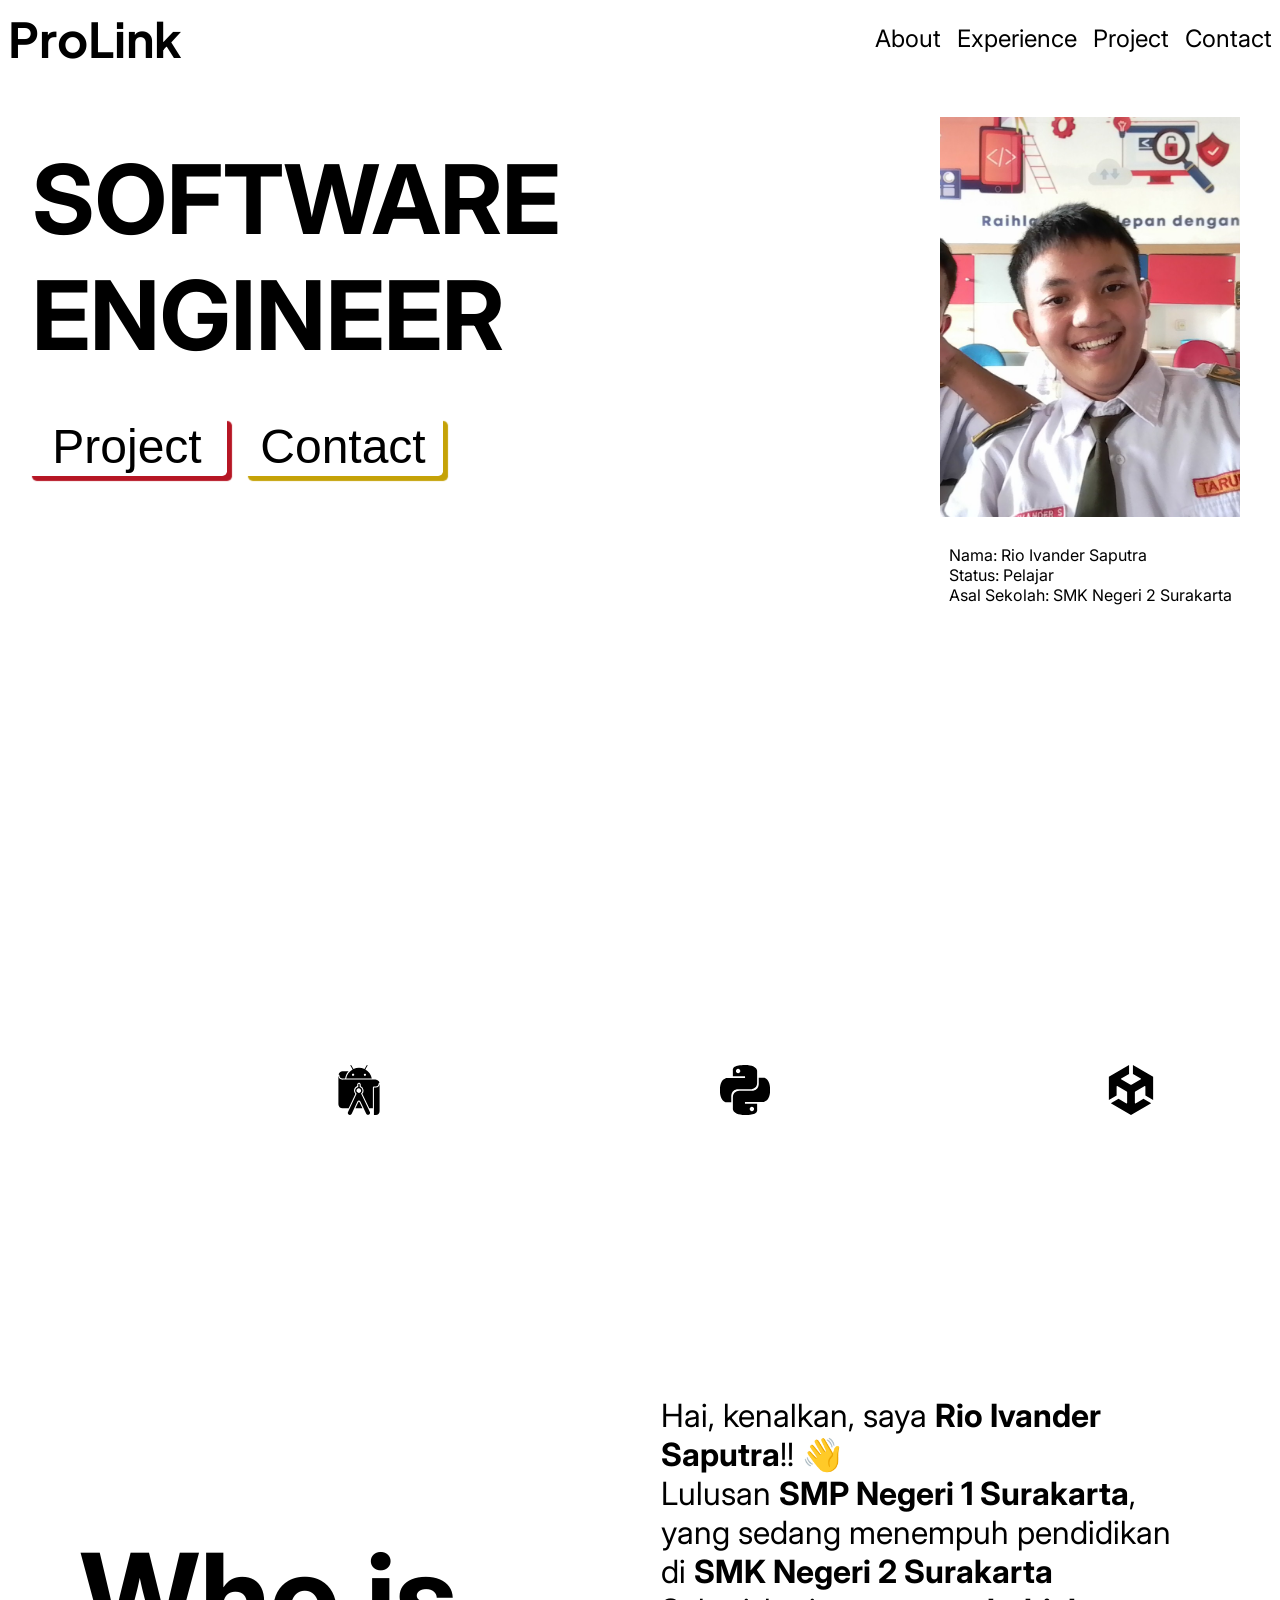
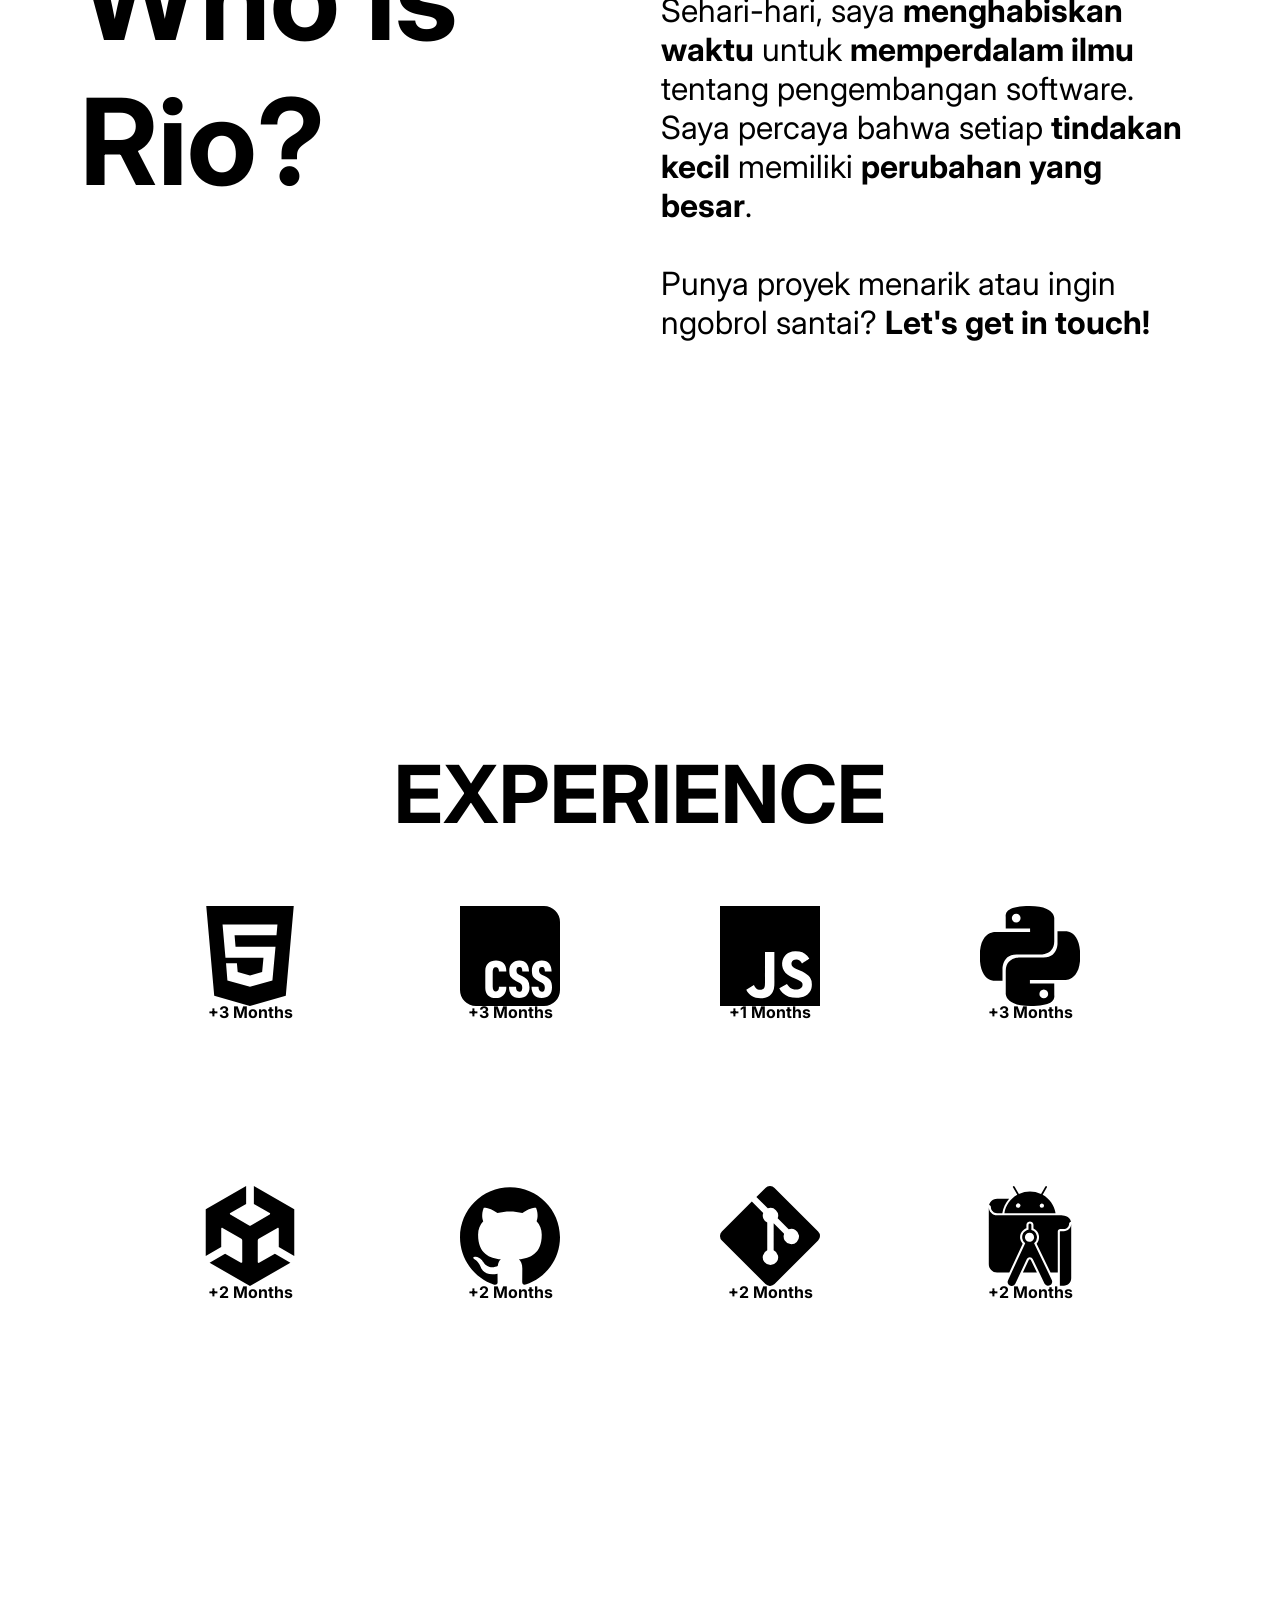
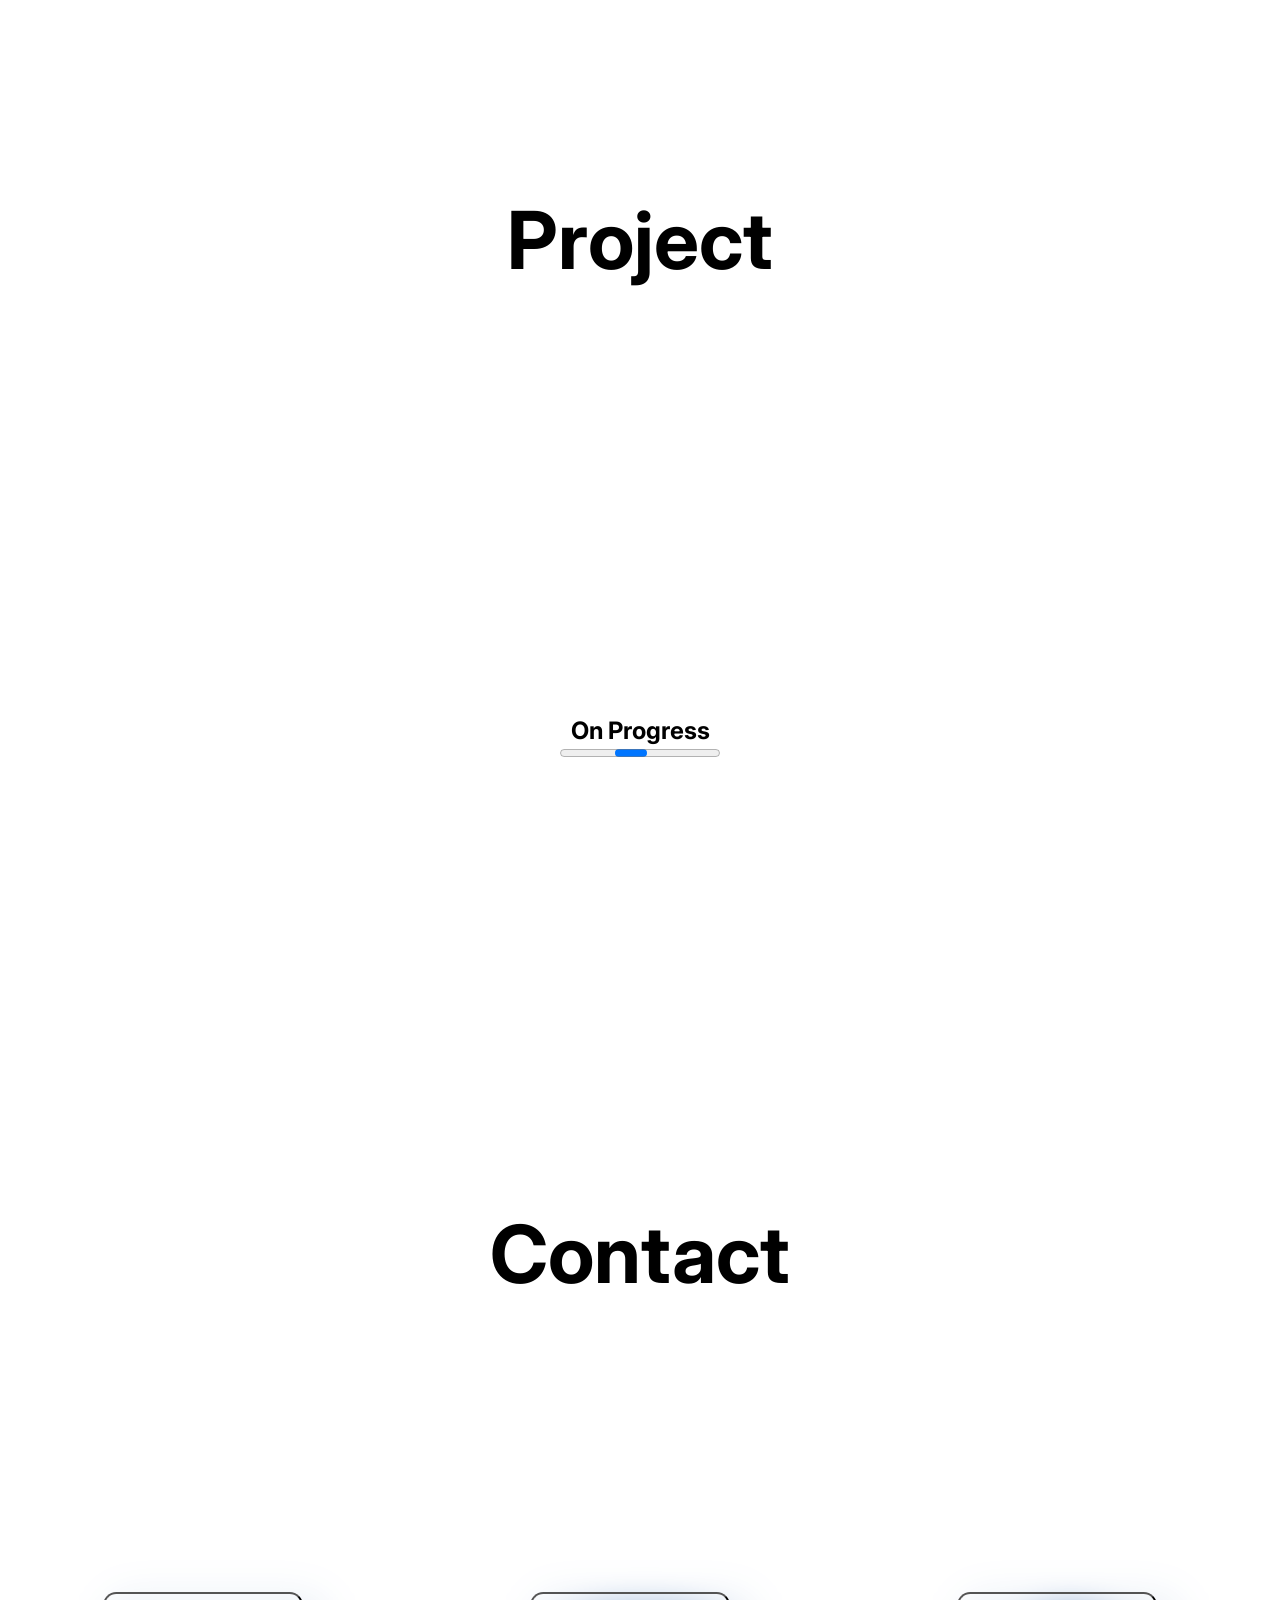
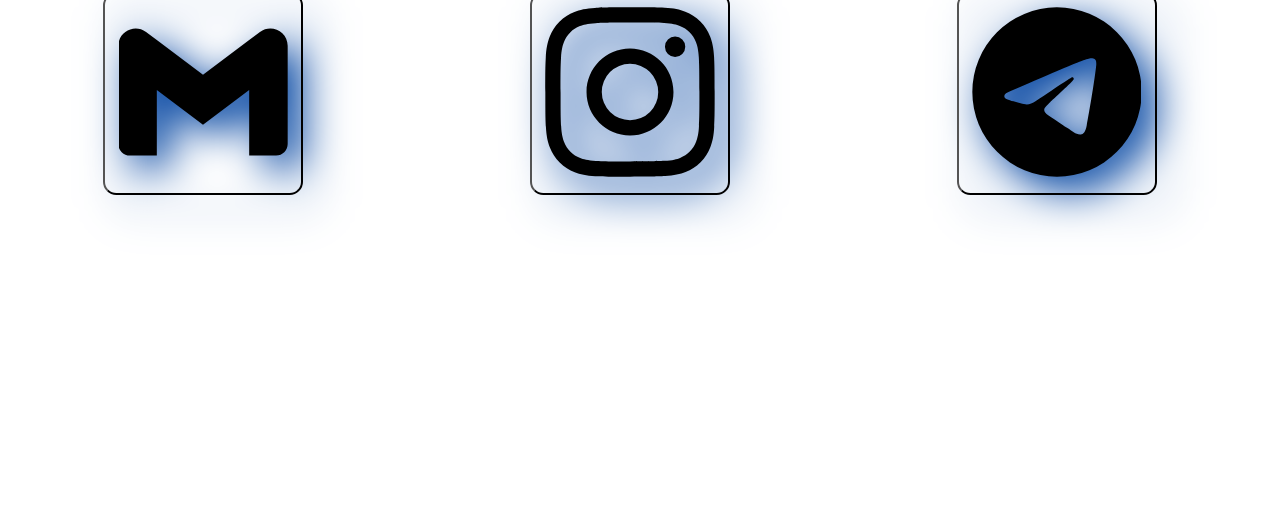
==== commit 3c2ec4dd: "Merge branch 'main' of https://github.com/NoonDeh/ProLi-ProfesionalLink" ====
--- a/index.html
+++ b/index.html
@@ -131,8 +131,11 @@
             <h2 class="h2-SubJudul">Contact</h2>
 
             <section id="Sumber-Contact">
-                <div></div>
+                <div class="Hubungi"><button class="Ikon-Kontak"><a href="mailto:rioivander44@smk.belajar.id"><svg role="img" viewBox="0 0 24 24" xmlns="http://www.w3.org/2000/svg"><title>Gmail</title><path d="M24 5.457v13.909c0 .904-.732 1.636-1.636 1.636h-3.819V11.73L12 16.64l-6.545-4.91v9.273H1.636A1.636 1.636 0 0 1 0 19.366V5.457c0-2.023 2.309-3.178 3.927-1.964L5.455 4.64 12 9.548l6.545-4.91 1.528-1.145C21.69 2.28 24 3.434 24 5.457z"/></svg></a></button></div>
+                <div class="Hubungi"><button class="Ikon-Kontak"><a href="https://www.instagram.com/rioivanders/"><svg role="img" viewBox="0 0 24 24" xmlns="http://www.w3.org/2000/svg"><title>Instagram</title><path d="M7.0301.084c-1.2768.0602-2.1487.264-2.911.5634-.7888.3075-1.4575.72-2.1228 1.3877-.6652.6677-1.075 1.3368-1.3802 2.127-.2954.7638-.4956 1.6365-.552 2.914-.0564 1.2775-.0689 1.6882-.0626 4.947.0062 3.2586.0206 3.6671.0825 4.9473.061 1.2765.264 2.1482.5635 2.9107.308.7889.72 1.4573 1.388 2.1228.6679.6655 1.3365 1.0743 2.1285 1.38.7632.295 1.6361.4961 2.9134.552 1.2773.056 1.6884.069 4.9462.0627 3.2578-.0062 3.668-.0207 4.9478-.0814 1.28-.0607 2.147-.2652 2.9098-.5633.7889-.3086 1.4578-.72 2.1228-1.3881.665-.6682 1.0745-1.3378 1.3795-2.1284.2957-.7632.4966-1.636.552-2.9124.056-1.2809.0692-1.6898.063-4.948-.0063-3.2583-.021-3.6668-.0817-4.9465-.0607-1.2797-.264-2.1487-.5633-2.9117-.3084-.7889-.72-1.4568-1.3876-2.1228C21.2982 1.33 20.628.9208 19.8378.6165 19.074.321 18.2017.1197 16.9244.0645 15.6471.0093 15.236-.005 11.977.0014 8.718.0076 8.31.0215 7.0301.0839m.1402 21.6932c-1.17-.0509-1.8053-.2453-2.2287-.408-.5606-.216-.96-.4771-1.3819-.895-.422-.4178-.6811-.8186-.9-1.378-.1644-.4234-.3624-1.058-.4171-2.228-.0595-1.2645-.072-1.6442-.079-4.848-.007-3.2037.0053-3.583.0607-4.848.05-1.169.2456-1.805.408-2.2282.216-.5613.4762-.96.895-1.3816.4188-.4217.8184-.6814 1.3783-.9003.423-.1651 1.0575-.3614 2.227-.4171 1.2655-.06 1.6447-.072 4.848-.079 3.2033-.007 3.5835.005 4.8495.0608 1.169.0508 1.8053.2445 2.228.408.5608.216.96.4754 1.3816.895.4217.4194.6816.8176.9005 1.3787.1653.4217.3617 1.056.4169 2.2263.0602 1.2655.0739 1.645.0796 4.848.0058 3.203-.0055 3.5834-.061 4.848-.051 1.17-.245 1.8055-.408 2.2294-.216.5604-.4763.96-.8954 1.3814-.419.4215-.8181.6811-1.3783.9-.4224.1649-1.0577.3617-2.2262.4174-1.2656.0595-1.6448.072-4.8493.079-3.2045.007-3.5825-.006-4.848-.0608M16.953 5.5864A1.44 1.44 0 1 0 18.39 4.144a1.44 1.44 0 0 0-1.437 1.4424M5.8385 12.012c.0067 3.4032 2.7706 6.1557 6.173 6.1493 3.4026-.0065 6.157-2.7701 6.1506-6.1733-.0065-3.4032-2.771-6.1565-6.174-6.1498-3.403.0067-6.156 2.771-6.1496 6.1738M8 12.0077a4 4 0 1 1 4.008 3.9921A3.9996 3.9996 0 0 1 8 12.0077"/></svg></a></button></div>
+                <div class="Hubungi"><button class="Ikon-Kontak"><a href="https://t.me/NoonDeh?"><svg role="img" viewBox="0 0 24 24" xmlns="http://www.w3.org/2000/svg"><title>Telegram</title><path d="M11.944 0A12 12 0 0 0 0 12a12 12 0 0 0 12 12 12 12 0 0 0 12-12A12 12 0 0 0 12 0a12 12 0 0 0-.056 0zm4.962 7.224c.1-.002.321.023.465.14a.506.506 0 0 1 .171.325c.016.093.036.306.02.472-.18 1.898-.962 6.502-1.36 8.627-.168.9-.499 1.201-.82 1.23-.696.065-1.225-.46-1.9-.902-1.056-.693-1.653-1.124-2.678-1.8-1.185-.78-.417-1.21.258-1.91.177-.184 3.247-2.977 3.307-3.23.007-.032.014-.15-.056-.212s-.174-.041-.249-.024c-.106.024-1.793 1.14-5.061 3.345-.48.33-.913.49-1.302.48-.428-.008-1.252-.241-1.865-.44-.752-.245-1.349-.374-1.297-.789.027-.216.325-.437.893-.663 3.498-1.524 5.83-2.529 6.998-3.014 3.332-1.386 4.025-1.627 4.476-1.635z"/></svg></a></button></div>
             </section>
+
         </section>
     </main>
 
--- a/style.css
+++ b/style.css
@@ -624,9 +624,55 @@
 }
 
 #Sumber-Contact {
-    background-color: var(--yellow);
     width: 100px;
     height: 100px;
+    display: flex;
+    flex-flow: column;
+    flex-grow: 1;
+    justify-content: space-evenly;
+    align-items: center;
+}
+
+.Ikon-Kontak {
+    width: 200px;
+    height: auto;
+    background-color: var(--blue);
+    border-radius: 1em;
+
+}
+
+.Hubungi svg {
+
+    padding: 1em;
+    
+}
+
+
+
+.Hubungi {
+    animation: KontakHubungi 0.25s ease-in 0s 1 normal forwards;
+}
+
+.Hubungi:hover {
+    animation: SetelahKontakHubungi 0.25s ease-in 0s 1 reverse forwards;
+}
+
+@keyframes KontakHubungi {
+    0% {
+    }
+    100% {
+    transform: translate(-5px,-5px);
+    filter: drop-shadow(7px 7px 10px hsl(215, 97%, 32%));
+    }
+}
+
+@keyframes SetelahKontakHubungi {
+    0% {
+    }
+    100% {
+    transform: translate(-5px,-5px);
+    filter: drop-shadow(7px 7px 10px hsl(215, 97%, 32%));
+    }
 }
 
 /*<------------------------------------------------------------>*/
@@ -885,6 +931,50 @@
     width: 200px;
     height: 60px;
 }
+
+    .Tempat-About {
+        display: flex;
+        flex-flow: row;
+        justify-content: space-evenly;
+    }
+
+        #Sumber-Contact {
+        width: 100vw;
+        height: auto;
+        display: flex;
+        flex-flow: row;
+        justify-content: space-around;
+        align-items: center;
+    }
+
+    .Ikon-Kontak {
+        width: 200px;
+        height: auto;
+        border-radius: 1em;
+        background-color: var(--blue);
+    }
+
+    .Hubungi svg {
+        padding: 1em;
+    }
+
+    @keyframes KontakHubungi {
+        0% {
+        }
+        100% {
+        transform: translate(-10px,-10px);
+        filter: drop-shadow(14px 14px 20px hsl(215, 97%, 32%));
+        }
+    }
+
+    @keyframes SetelahKontakHubungi {
+        0% {
+        }
+        100% {
+        transform: translate(-10px,-10px);
+        filter: drop-shadow(14px 14px 20px hsl(215, 97%, 32%));
+        }
+    }
 /*     #Tempat-Button {
 
     }
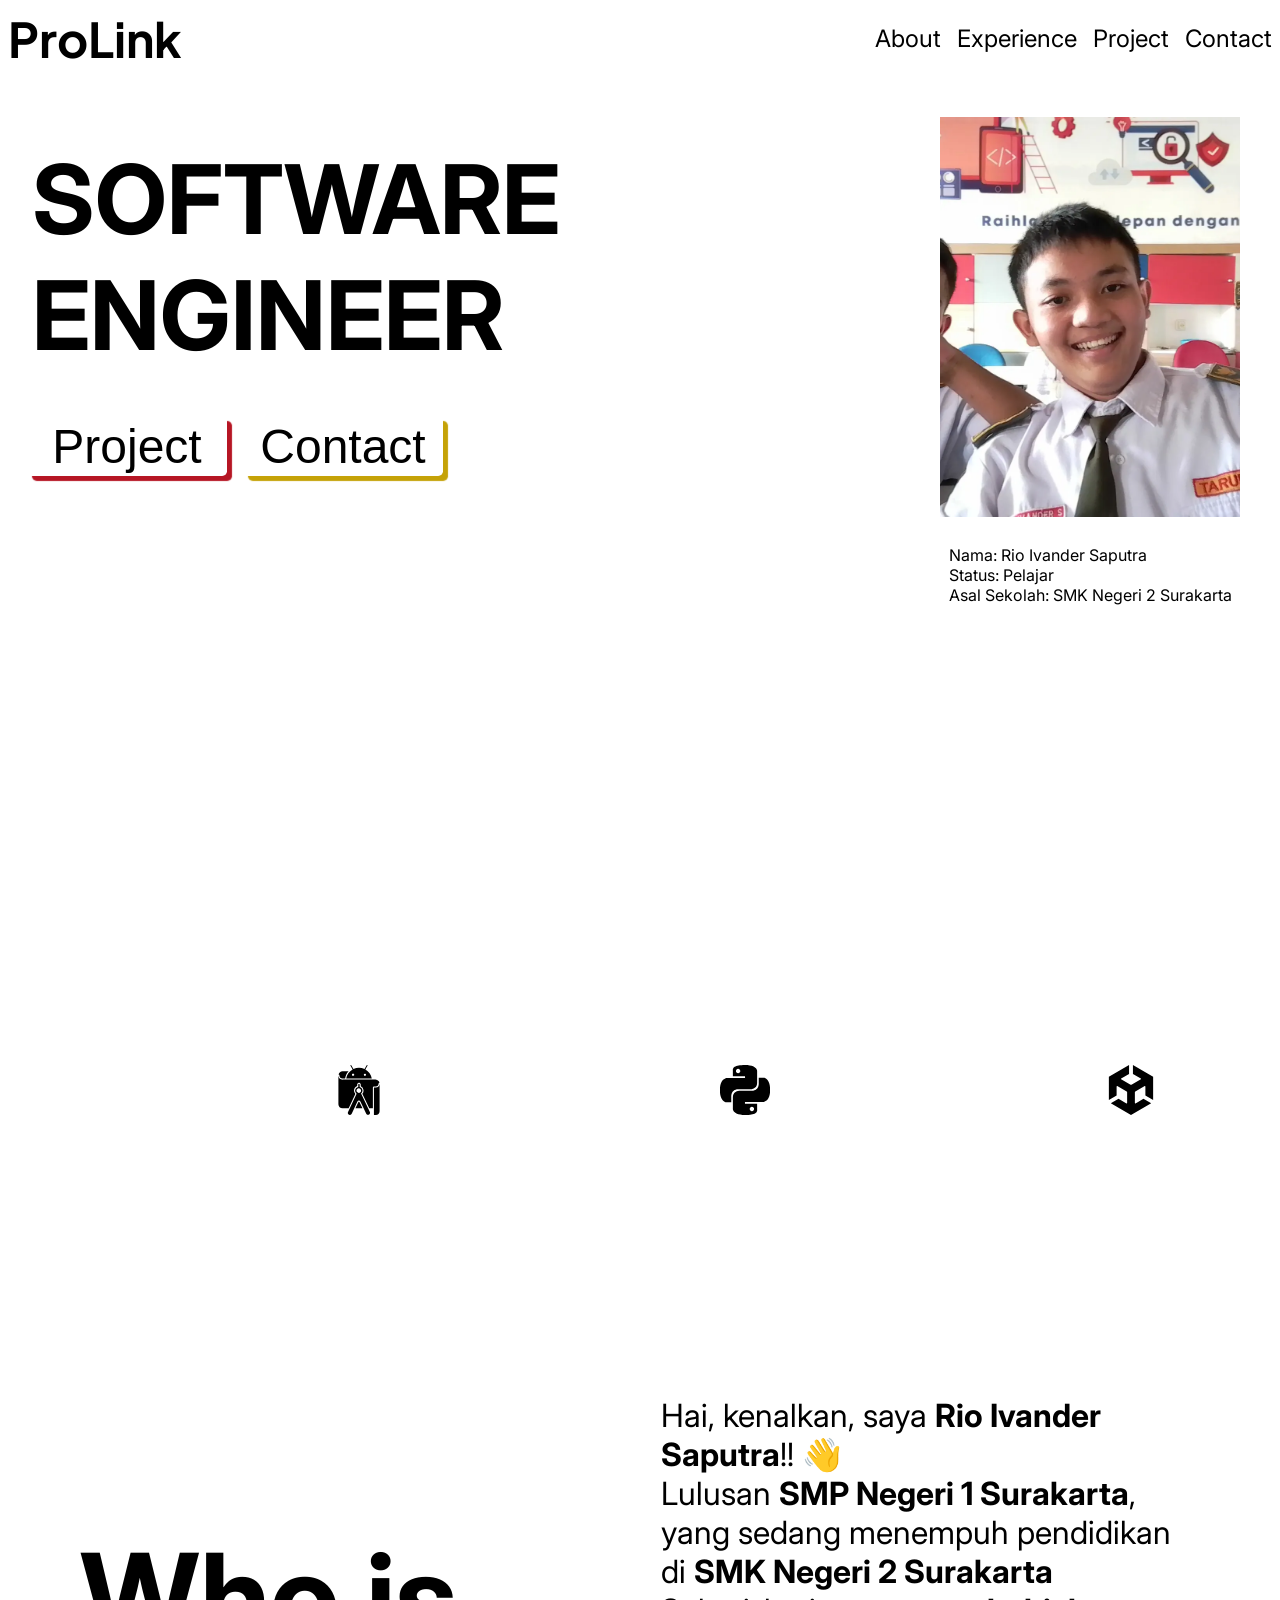
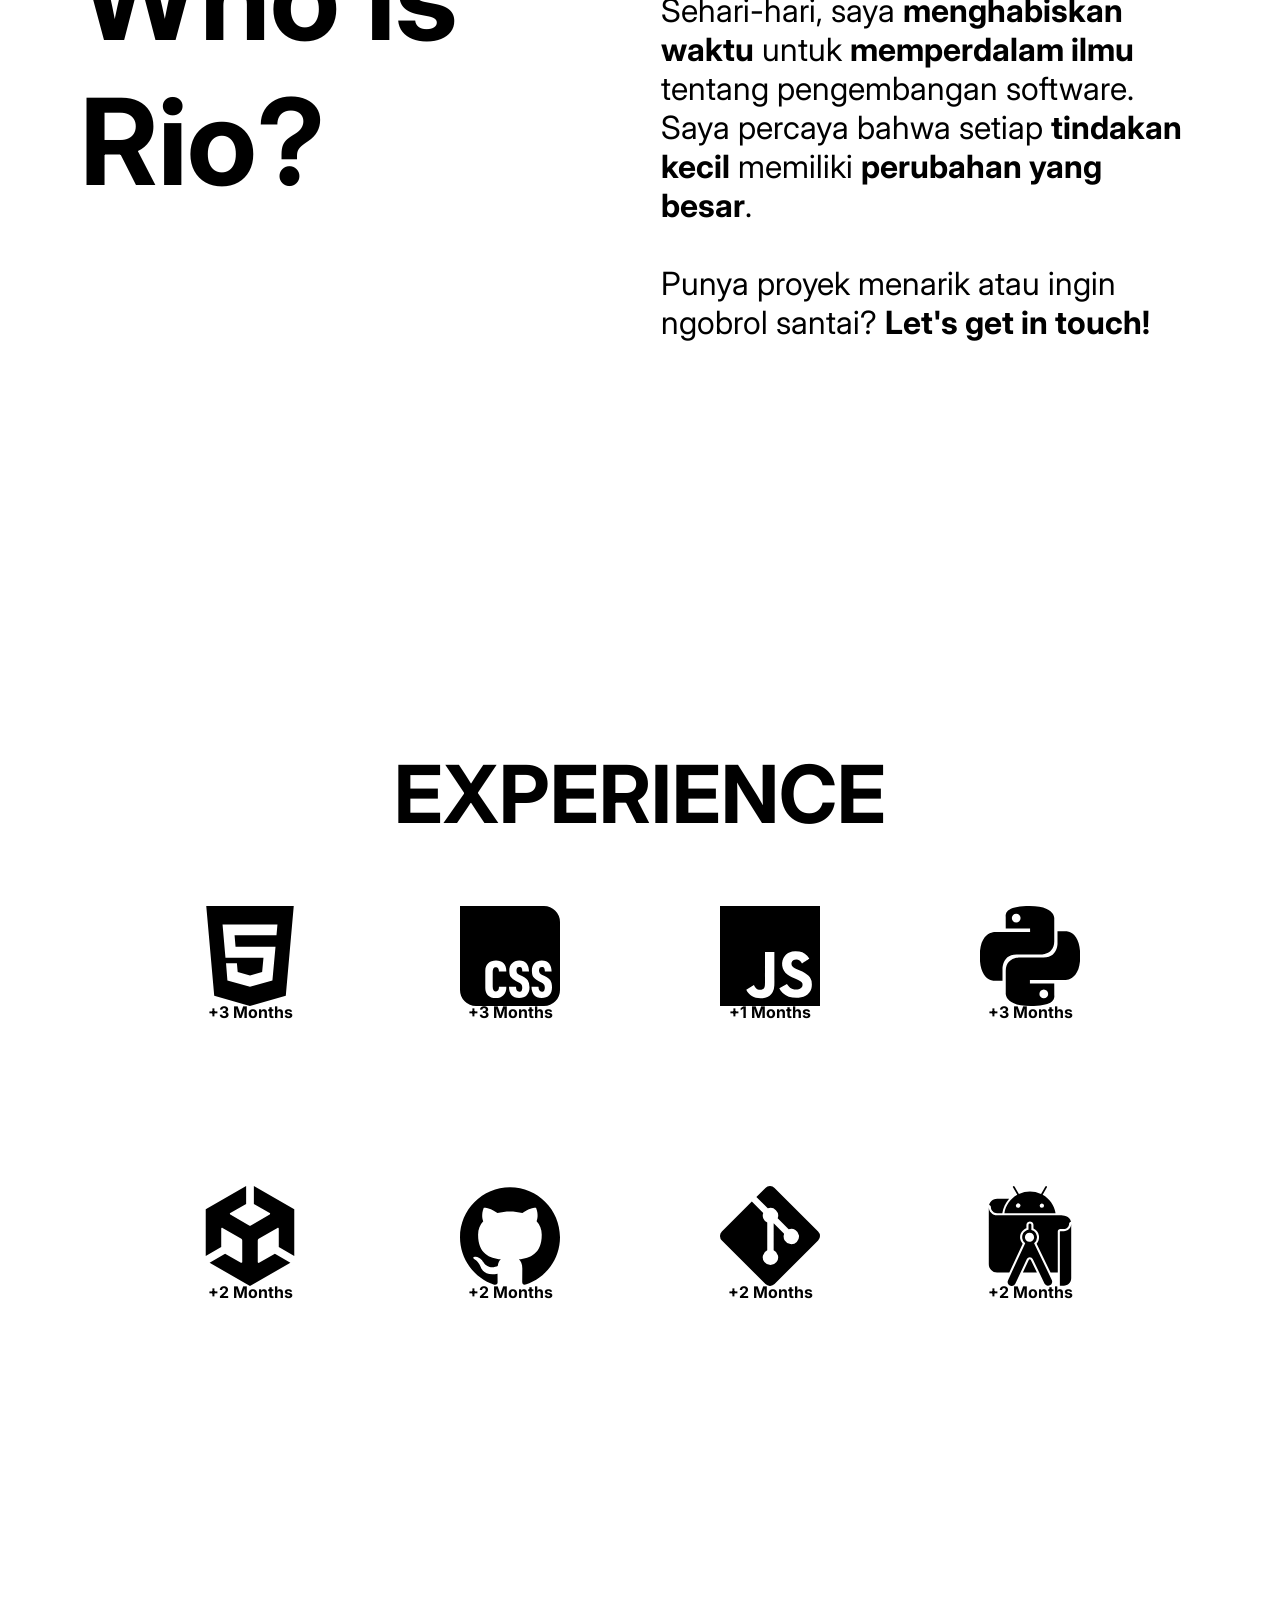
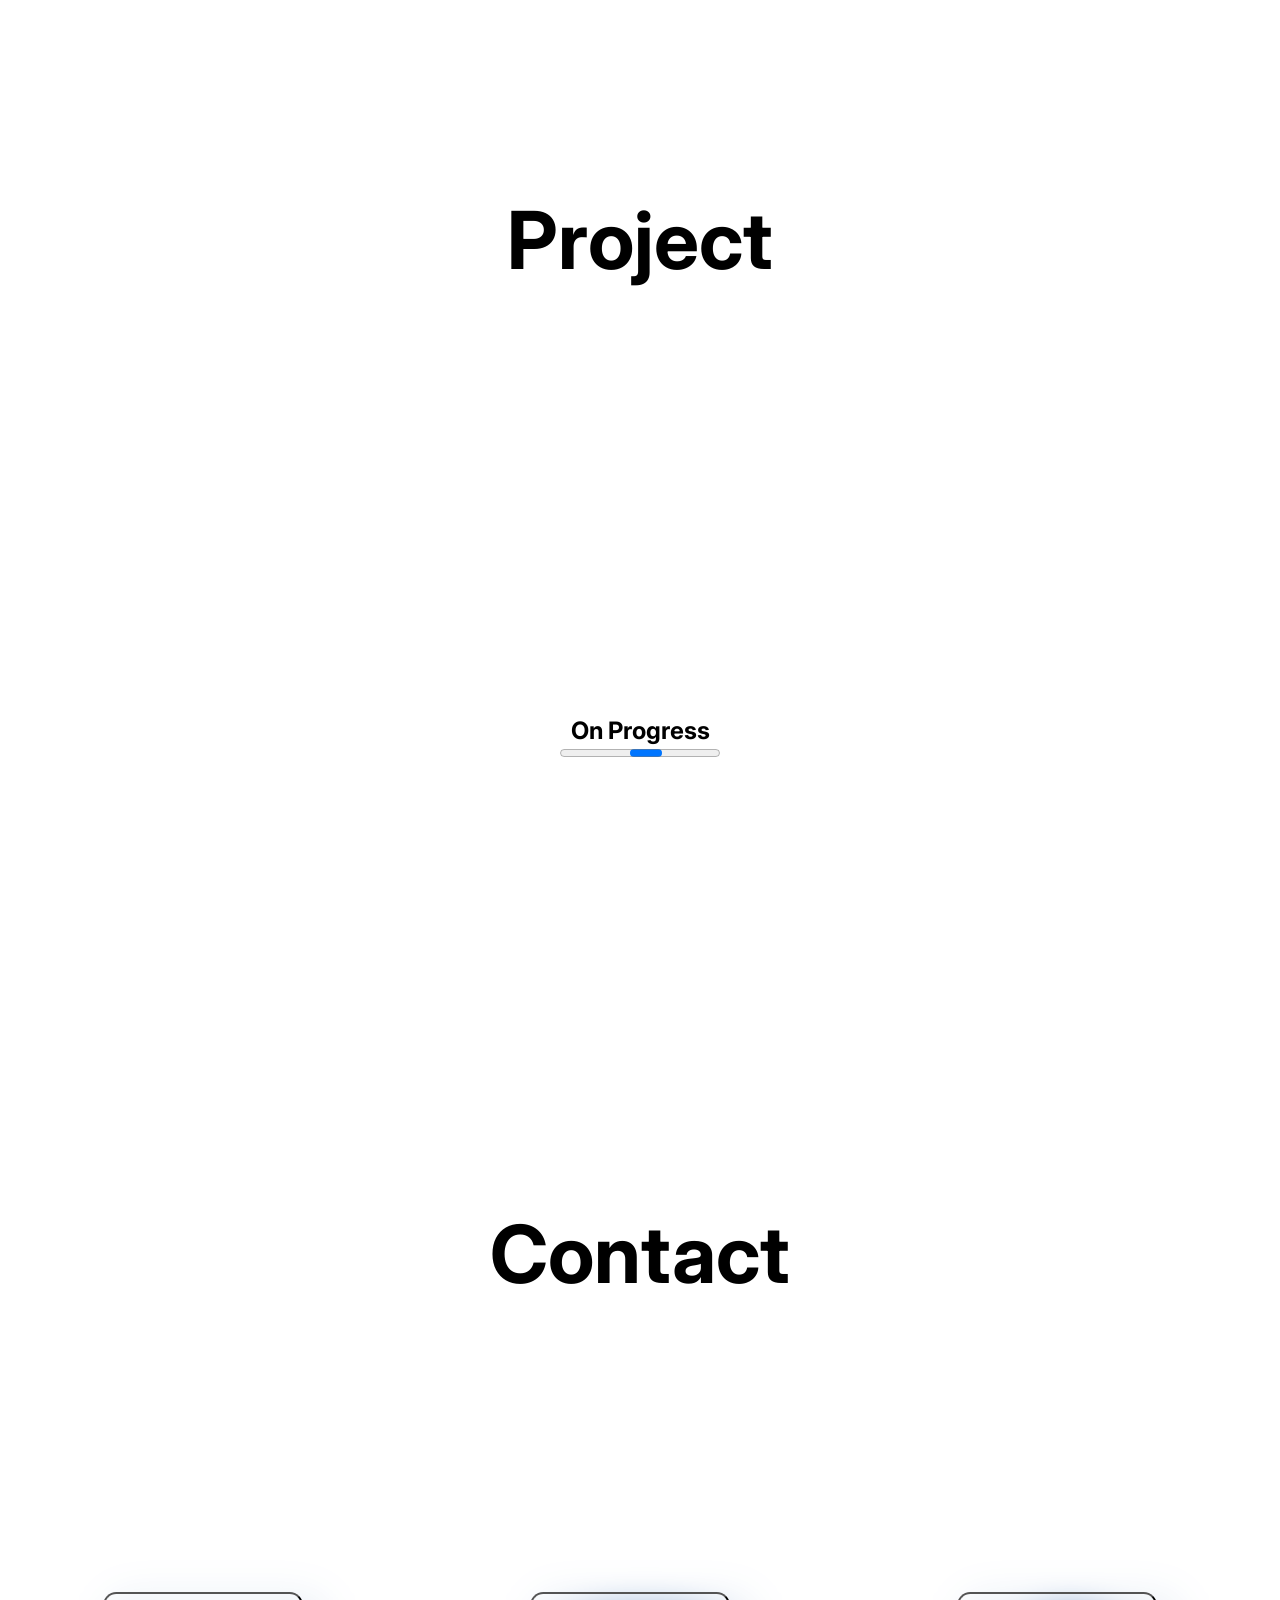
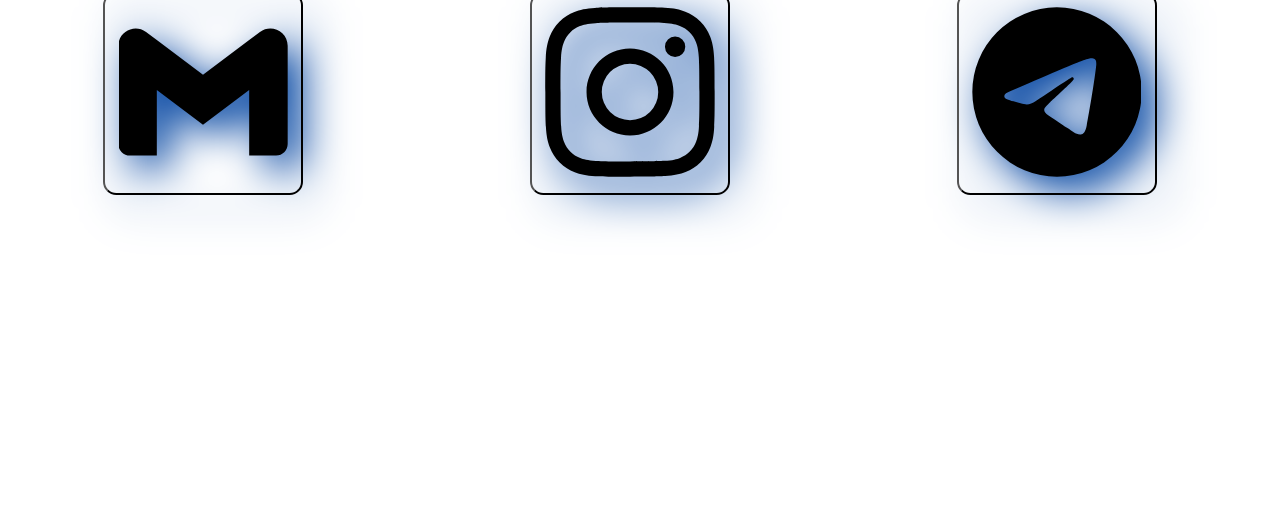
==== commit d71ff2f4: "convert photo jpg to webp" ====
--- a/index.html
+++ b/index.html
@@ -31,7 +31,7 @@
         <div id="Tempat-Profil">
           
             <section id="Kartu-Profil">
-                <figure><img src="Rio Ivn.jpg" alt="Rio"></figure>
+                <figure><img src="Rio Ivn-webp.webp" alt="Rio"></figure>
                 <figcaption>
                     Nama: Rio Ivander Saputra <br>
                     Status: Pelajar <br>
